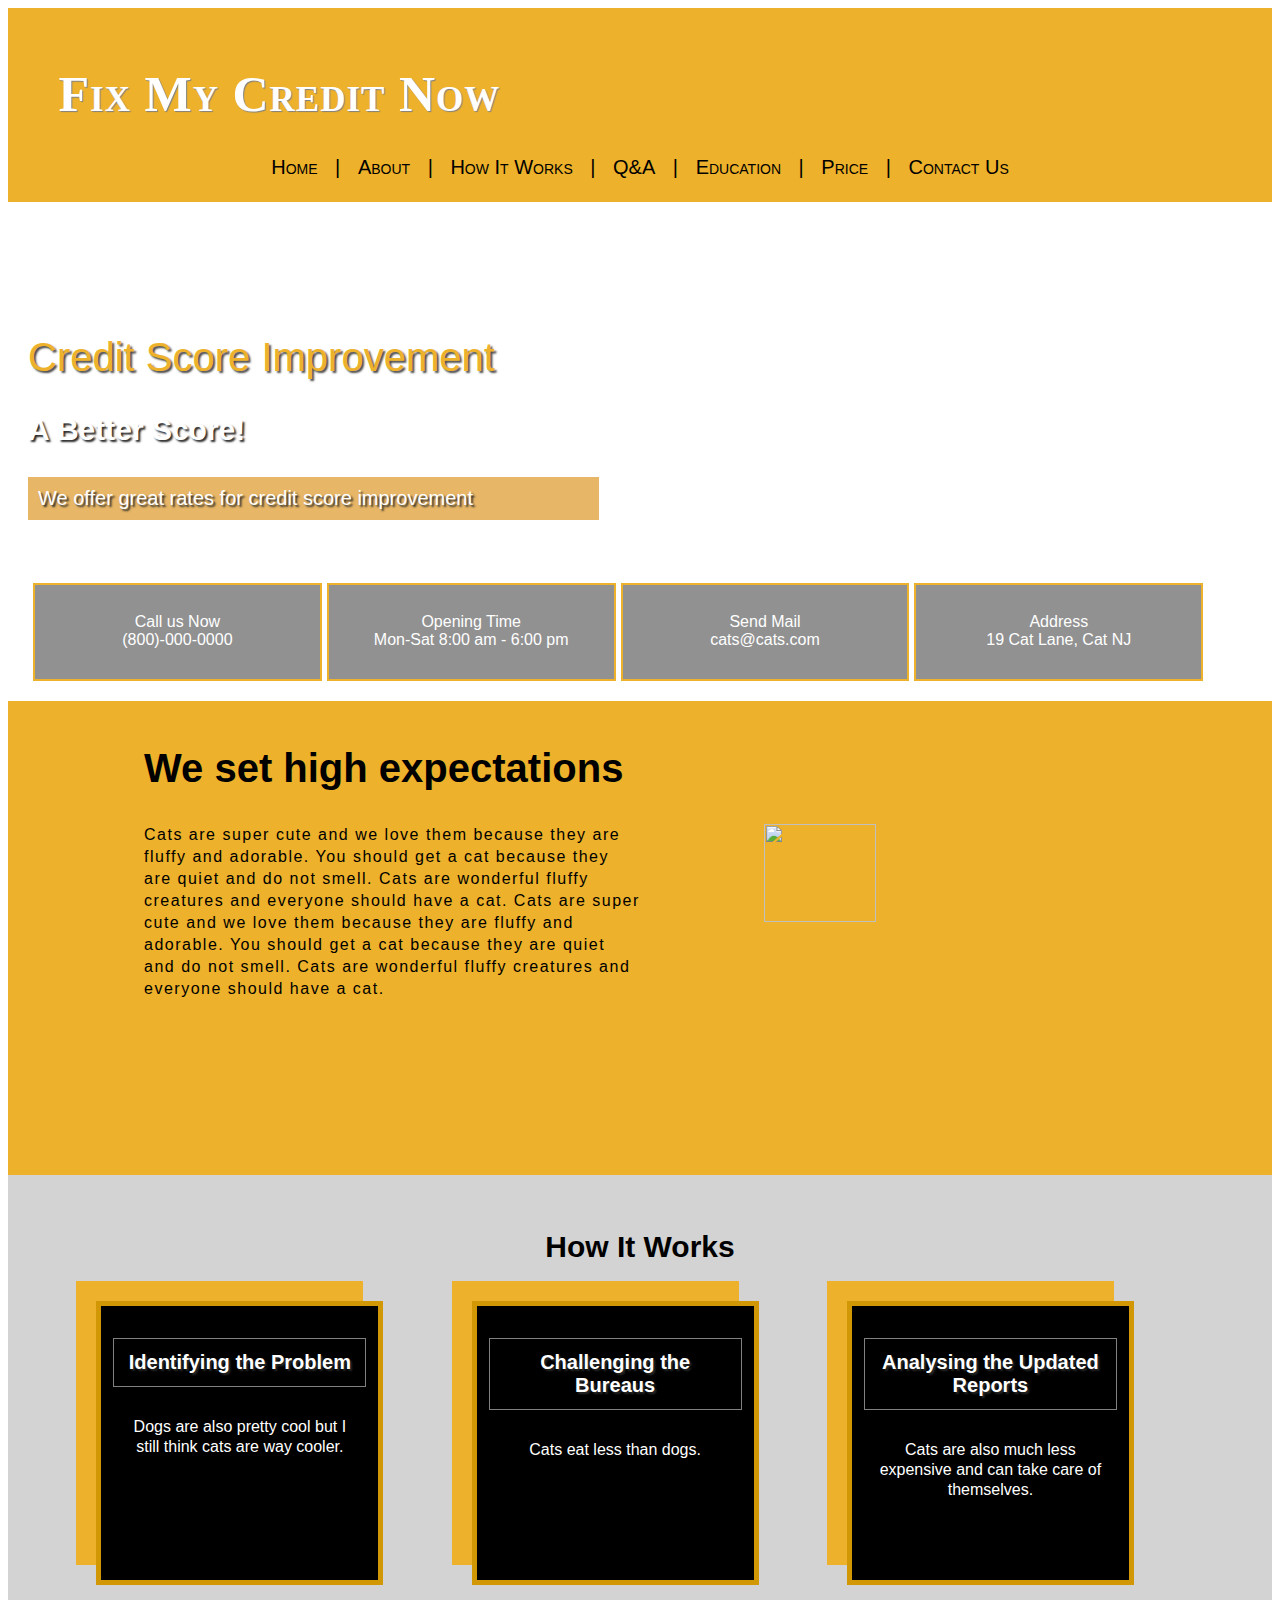
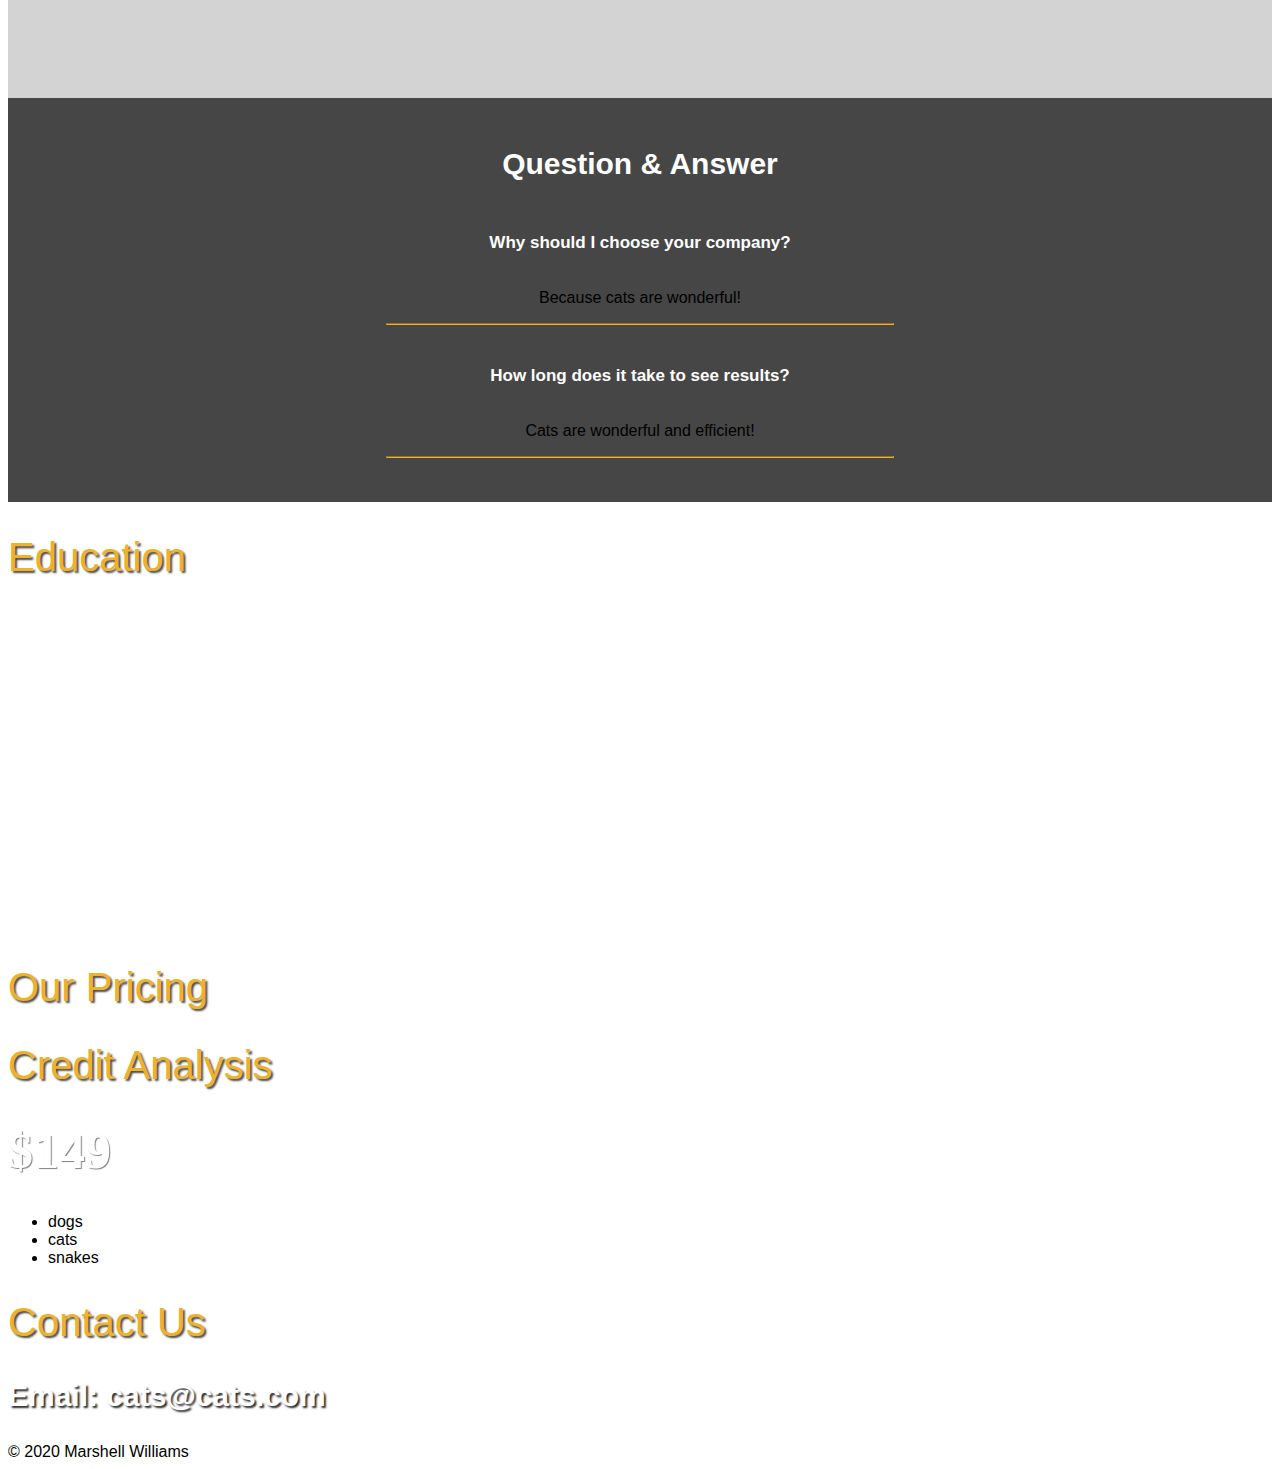
==== index.html @ 9af2f1ab "Create index.html" ====
<!DOCTYPE html>
<html>
    
    <head>
        <meta charset="utf-8">
        <title>Fix My Credit Now</title>
        <link rel="stylesheet" href="main.css">
    </head>
<body>
       <div id="head">
	<br><h1>Fix My Credit Now</h1>
        <a href="#Home">Home</a> | <a href="#About">About</a>  | <a href="#works">How It Works</a> | <a href="#QA">Q&A</a> | <a href="#education">Education</a> | <a href="#price">Price</a> | <a href="#contact">Contact Us</a> <br><br></div>
       <div id="container">
       <h2 id="Home">Credit Score Improvement</h2>
       <h3>A Better Score!</h3>
       <h4>We offer great rates for credit score improvement</h4><br><br>
       <div id="info">
       	<p>Call us Now<br>(800)-000-0000</p>
		   </div><div id="info"><p>Opening Time<br>Mon-Sat 8:00 am - 6:00 pm</p>
		   </div>
		 <div id="info">
       	<p>Send Mail<br>cats@cats.com</p>
		   </div>
      	 <div id="info">
       	<p>Address<br>19 Cat Lane, Cat NJ</p>
		   </div><br>
      

      </div>
       <div id="container2">
       <h2 id="About">We set high expectations</h2>
       <p>Cats are super cute and we love them because they are fluffy and adorable. You should get a cat because they are quiet and do not smell. Cats are wonderful fluffy creatures and everyone should have a cat. Cats are super cute and we love them because they are fluffy and adorable. You should get a cat because they are quiet and do not smell. Cats are wonderful fluffy creatures and everyone should have a cat.</p>
       <img src="cat.png" height="351" width="400"><br>
       </div>
       <div id="wrapper"><br>
       <h2 id="works">How It Works</h2>
       <div id="workss">
       	<h3>Identifying the Problem</h3>
       	<p>Dogs are also pretty cool but I still think cats are way cooler.</p>
       </div>
        <div id="workss">
       	<h3>Challenging the Bureaus</h3>
       	<p>Cats eat less than dogs.</p>
       </div>
        <div id="workss">
       	<h3>Analysing the Updated Reports</h3>
       	<p>Cats are also much less expensive and can take care of themselves.</p>
       </div><br>
       </div>
       <div id="qaa">
       <h2 id="QA">Question & Answer</h2>
       <h3>Why should I choose your company?</h3>
		   <p>Because cats are wonderful!</p><hr><br>
             <h3>How long does it take to see results?</h3>
		   <p>Cats are wonderful and efficient!</p><hr><br><br></div>
       <h2 id="education">Education</h2>
       <div id="videos"><iframe width="560" height="315" src="https://www.youtube.com/embed/rNSnfXl1ZjU" frameborder="0" allow="accelerometer; autoplay; encrypted-media; gyroscope; picture-in-picture" allowfullscreen></iframe></div>
       <h2 id="price">Our Pricing</h2>
	<div id="pricing"><h2>Credit Analysis</h2><h1>$149</h1><ul><li>dogs</li><li>cats</li><li>snakes</li></ul></div>
	<h2 id="contact">Contact Us</h2>
	<div id="contactus"><h3>Email: cats@cats.com</h3></div>
</body>
        <footer>© 2020 Marshell Williams</footer>
</html>
---- main.css ----
html {
	font-family:sans-serif;
	
}
h1{
	font-family:serif;
	color:white;
	font-size:50px;
	text-shadow:1px 1px 1px grey;
	letter-spacing:1px;
}
#head{
	text-align:center;
	font-variant: small-caps;
	font-family:sans-serif;
	color:black;
	font-size:20px;
	background-color:#edb12b;
}
#head h1{
	text-align:left;
	padding-left:4%;
}
a {
	text-decoration:none;
	color:black;
	padding:12px;
}
a:hover{
	text-decoration:underline;
}
#container{
	background-image:url(puppy.jpg);
	background-size:cover;
	padding:100px 20px;
}
h2{
	color:#edb12b;
	text-shadow:2px 2px 2px #4a4a4a;
	font-family:sans-serif;
	font-weight:400;
	font-size:40px;
}
h3{
	color:white;
	font-family:sans-serif;
	text-shadow:2px 2px 2px #2a2a2a;
	font-weight:bold;
	font-size:30px;
}
h4{
	color:white;
	text-shadow:2px 2px 2px #2a2a2a;
	background-color: rgba(215, 134, 0, 0.6);
	padding:10px;
	width:45%;
	font-weight:300;
	font-size:20px;
}
#info{
	background-color: rgba(71, 71, 71, 0.6);
	border: 2px solid #edb12b;
	color:white;
	padding:12px 20px;
	width:20%;
	text-align:center;
	float:left;
	transition:0.5s;
	height:70px;
	margin-left:5px;
}
#info:hover{
	background-color:#edb12b;
	transition:0.5s;
}
#container2 h2{
	color:black;
	text-shadow:none;
	padding-left:10%;
	font-weight:bold;
}
#container2 {
	background-color:#edb12b;
	padding:12px;
}
#container2 p {
	float:left;
	margin:auto;
	width:40%;
	padding-left:10%;
	line-height:22px;
	letter-spacing:1.5px;
}
#container2 img {
	overflow:none;
	width:30%;
	height:30%;
	padding-left:10%;
	padding-bottom:12px;
}
#workss{
	background-color:black;
	width:20%;
	border:5px solid #d19705;
	float:left;
	padding:12px;
	box-shadow:-20px -20px 0px #edb12b;
	height:250px;
	margin-left:7%;
	transition:0.5s;
}
#workss h3{
	font-size:20px;
	text-align:center;
	padding:12px;
	border:1px groove grey;
}
#workss p{
	color:white;
	text-align:center;
	padding:10px;
	line-height:20px;
}
#wrapper{
	background-color:lightgrey;
	padding-bottom:30%;
}
#works{
	text-align:center;
	color:black;
	text-shadow:none;
	font-weight:bold;
	padding:12px;
	font-size:30px;
}
#workss:hover{
	box-shadow:none;
	transition:0.5s;
}
#qaa{
	background-color:#464646;
	text-align:center;
	padding-top:12px;
}
#qaa h2{
	color:white;
	font-weight:bold;
	text-align:center;
	padding:12px;
	font-size:30px;
}
#qaa h3{
	font-size:17px;
	text-shadow:none;
	text-align:center;
	height:40px;
	padding-top:15px;
	margin:auto;
}
hr{
	width:40%;
	border-color:#edb12b;
}
#qaa h3:hover{
	background-color:#edb12b;
	width:500px;
	text-align:center;
	margin:auto;
	transition:0.5s;
}
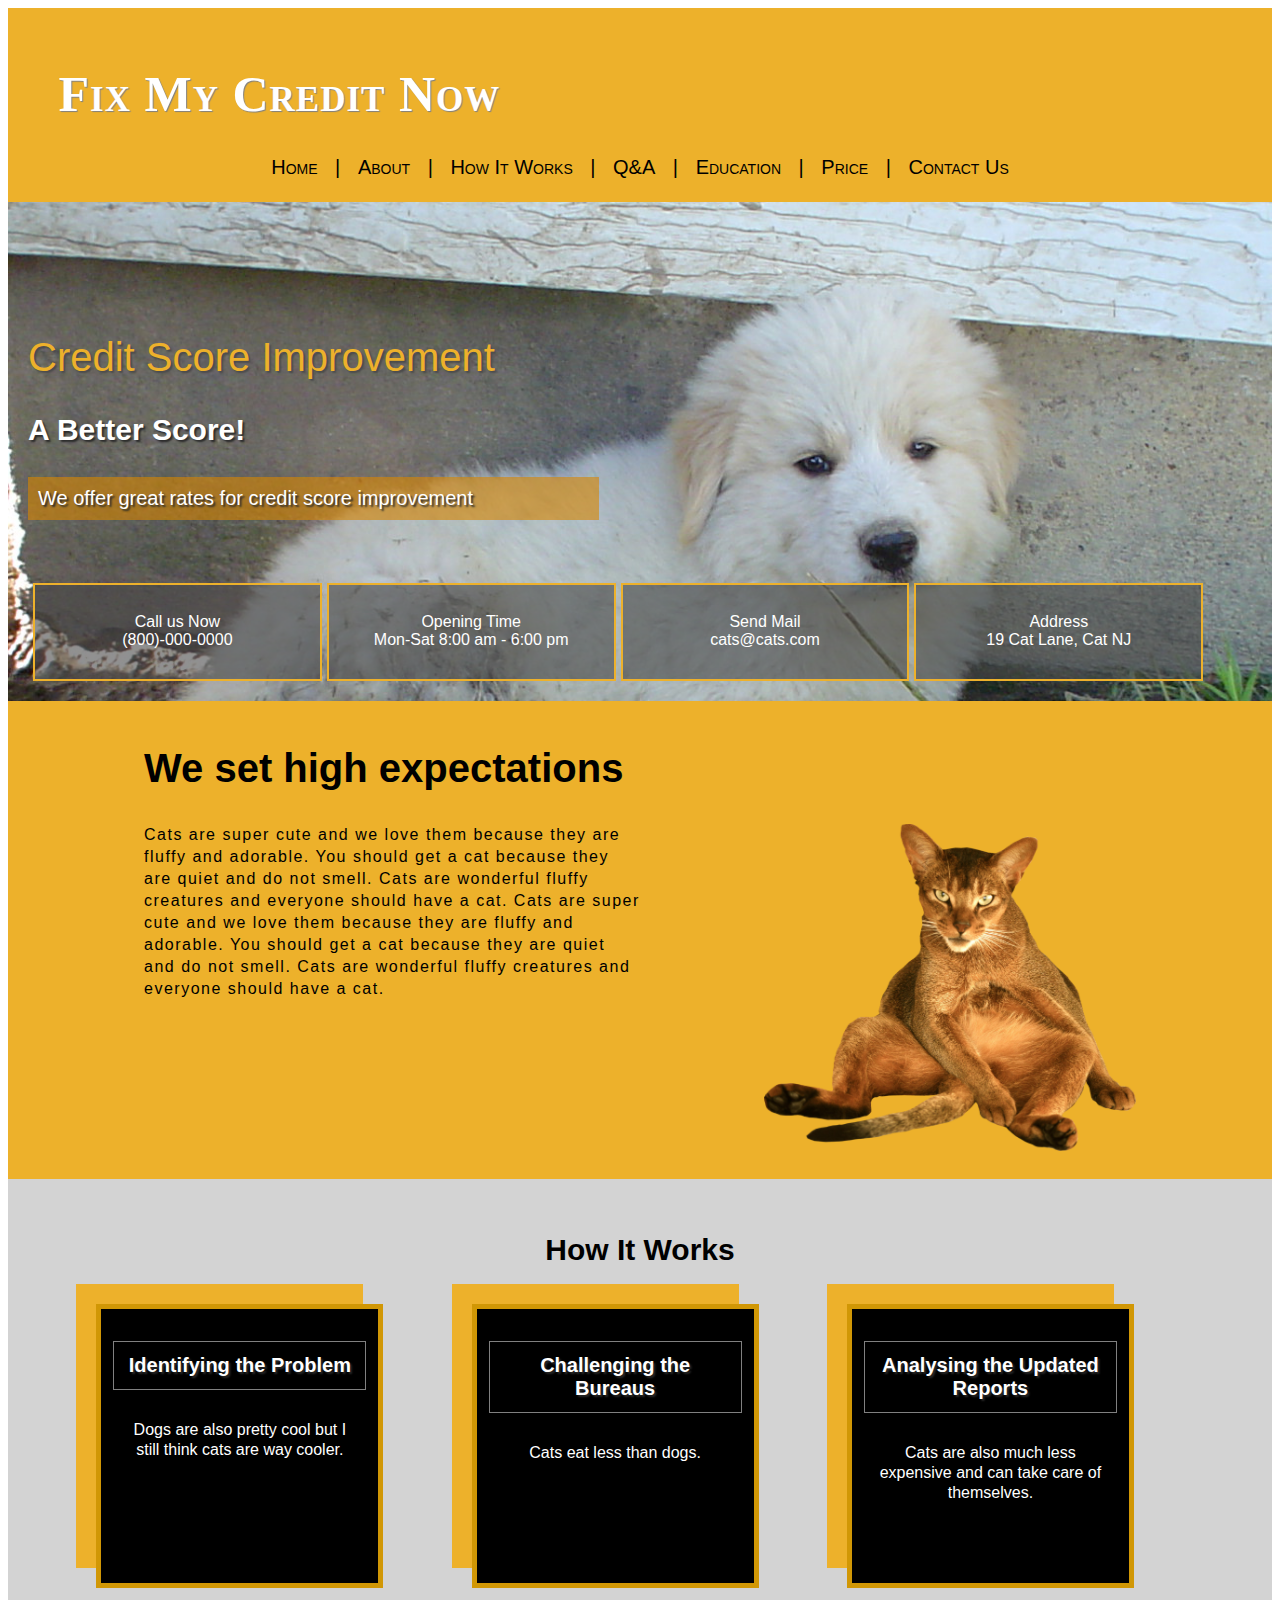
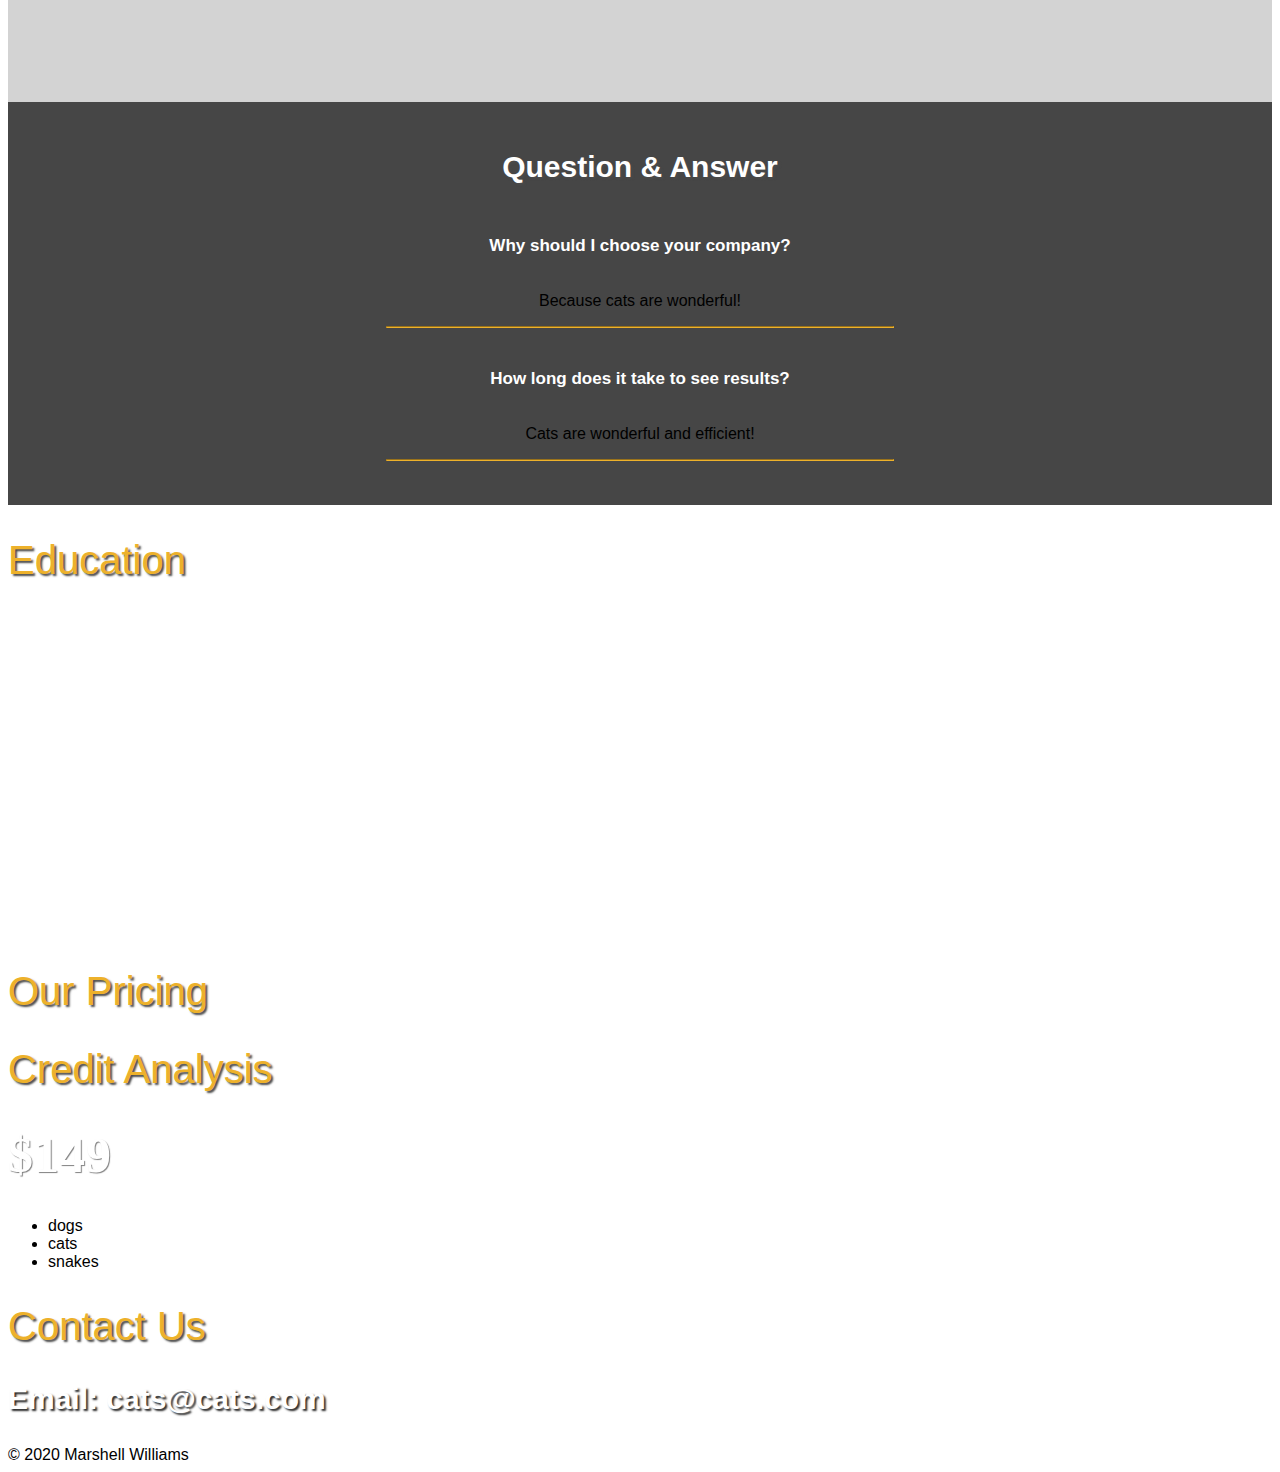
==== commit 308edb99: "Update index.html" ====
--- a/index.html
+++ b/index.html
@@ -30,7 +30,7 @@
        <div id="container2">
        <h2 id="About">We set high expectations</h2>
        <p>Cats are super cute and we love them because they are fluffy and adorable. You should get a cat because they are quiet and do not smell. Cats are wonderful fluffy creatures and everyone should have a cat. Cats are super cute and we love them because they are fluffy and adorable. You should get a cat because they are quiet and do not smell. Cats are wonderful fluffy creatures and everyone should have a cat.</p>
-       <img src="cat.png" height="351" width="400"><br>
+       <img src="images/cat.png" height="351" width="400"><br>
        </div>
        <div id="wrapper"><br>
        <h2 id="works">How It Works</h2>
--- a/main.css
+++ b/main.css
@@ -30,7 +30,7 @@
 	text-decoration:underline;
 }
 #container{
-	background-image:url(puppy.jpg);
+	background-image:url(images/puppy.jpg);
 	background-size:cover;
 	padding:100px 20px;
 }
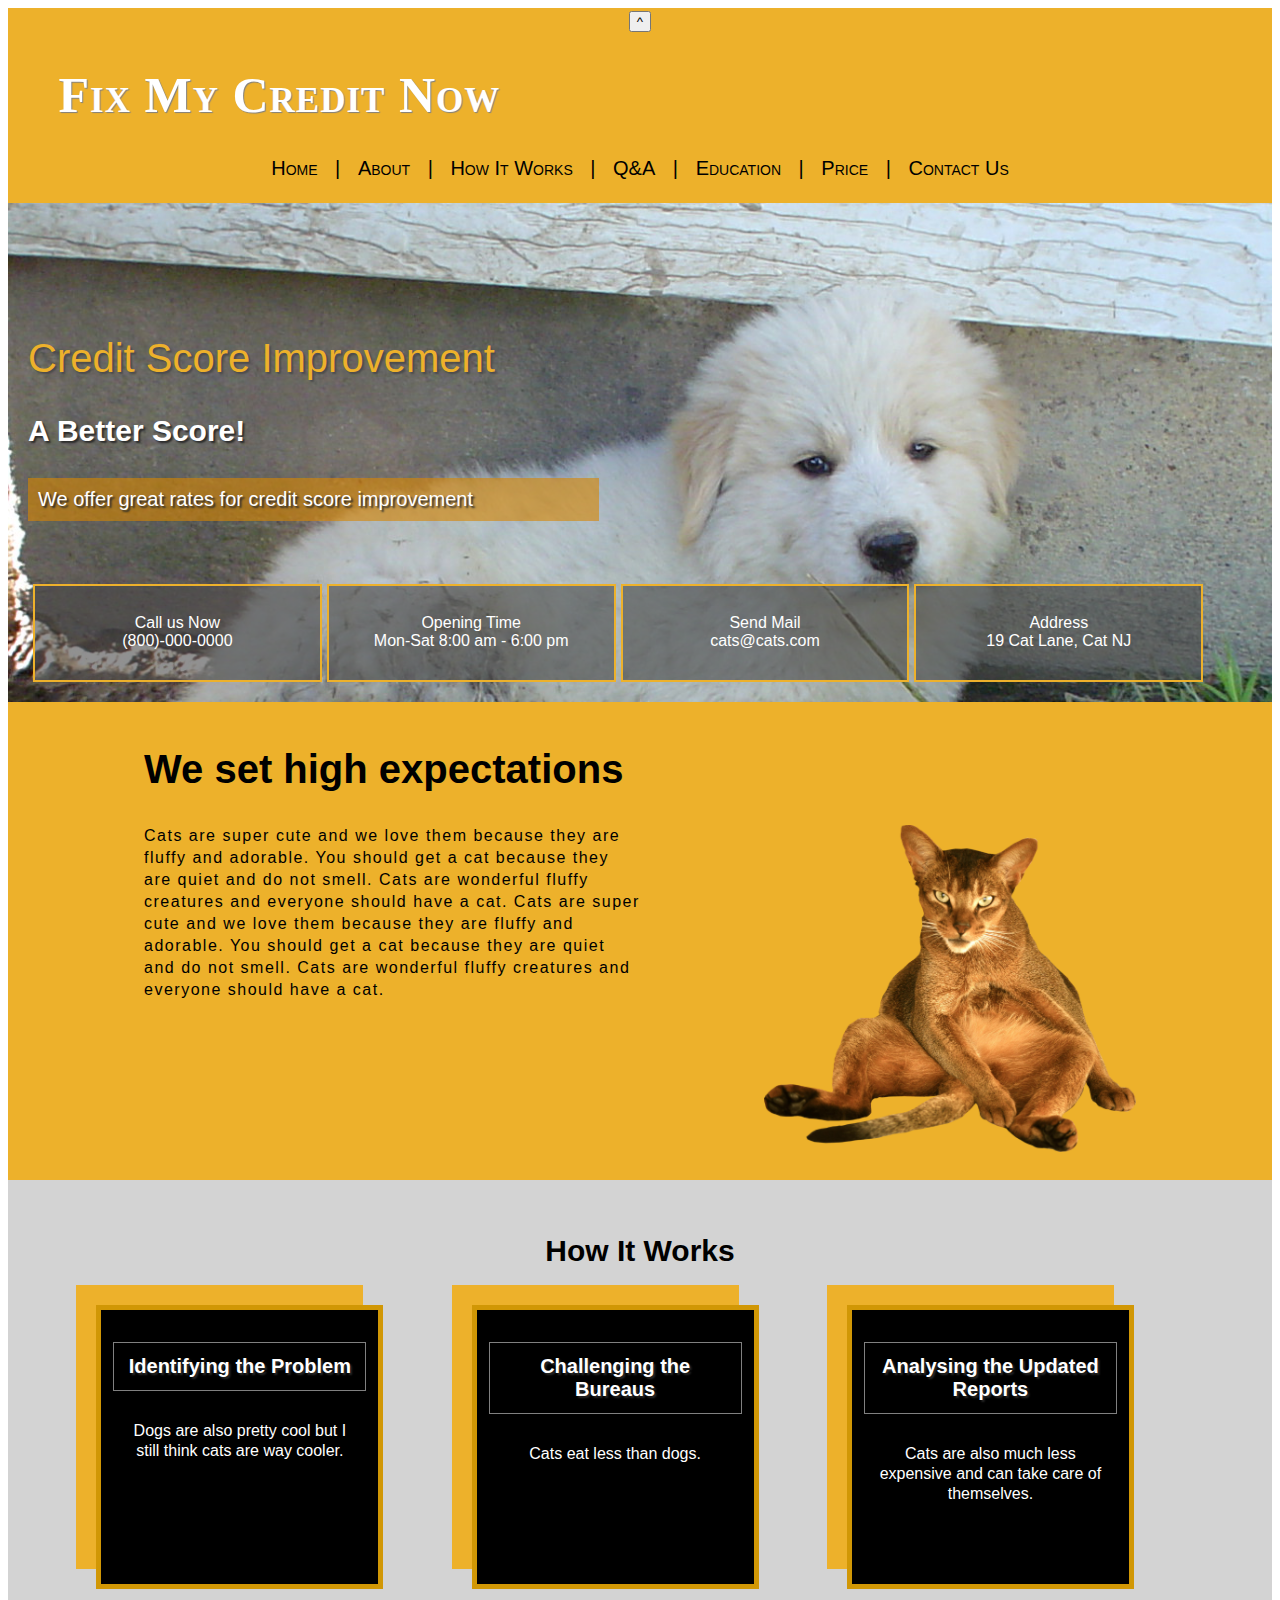
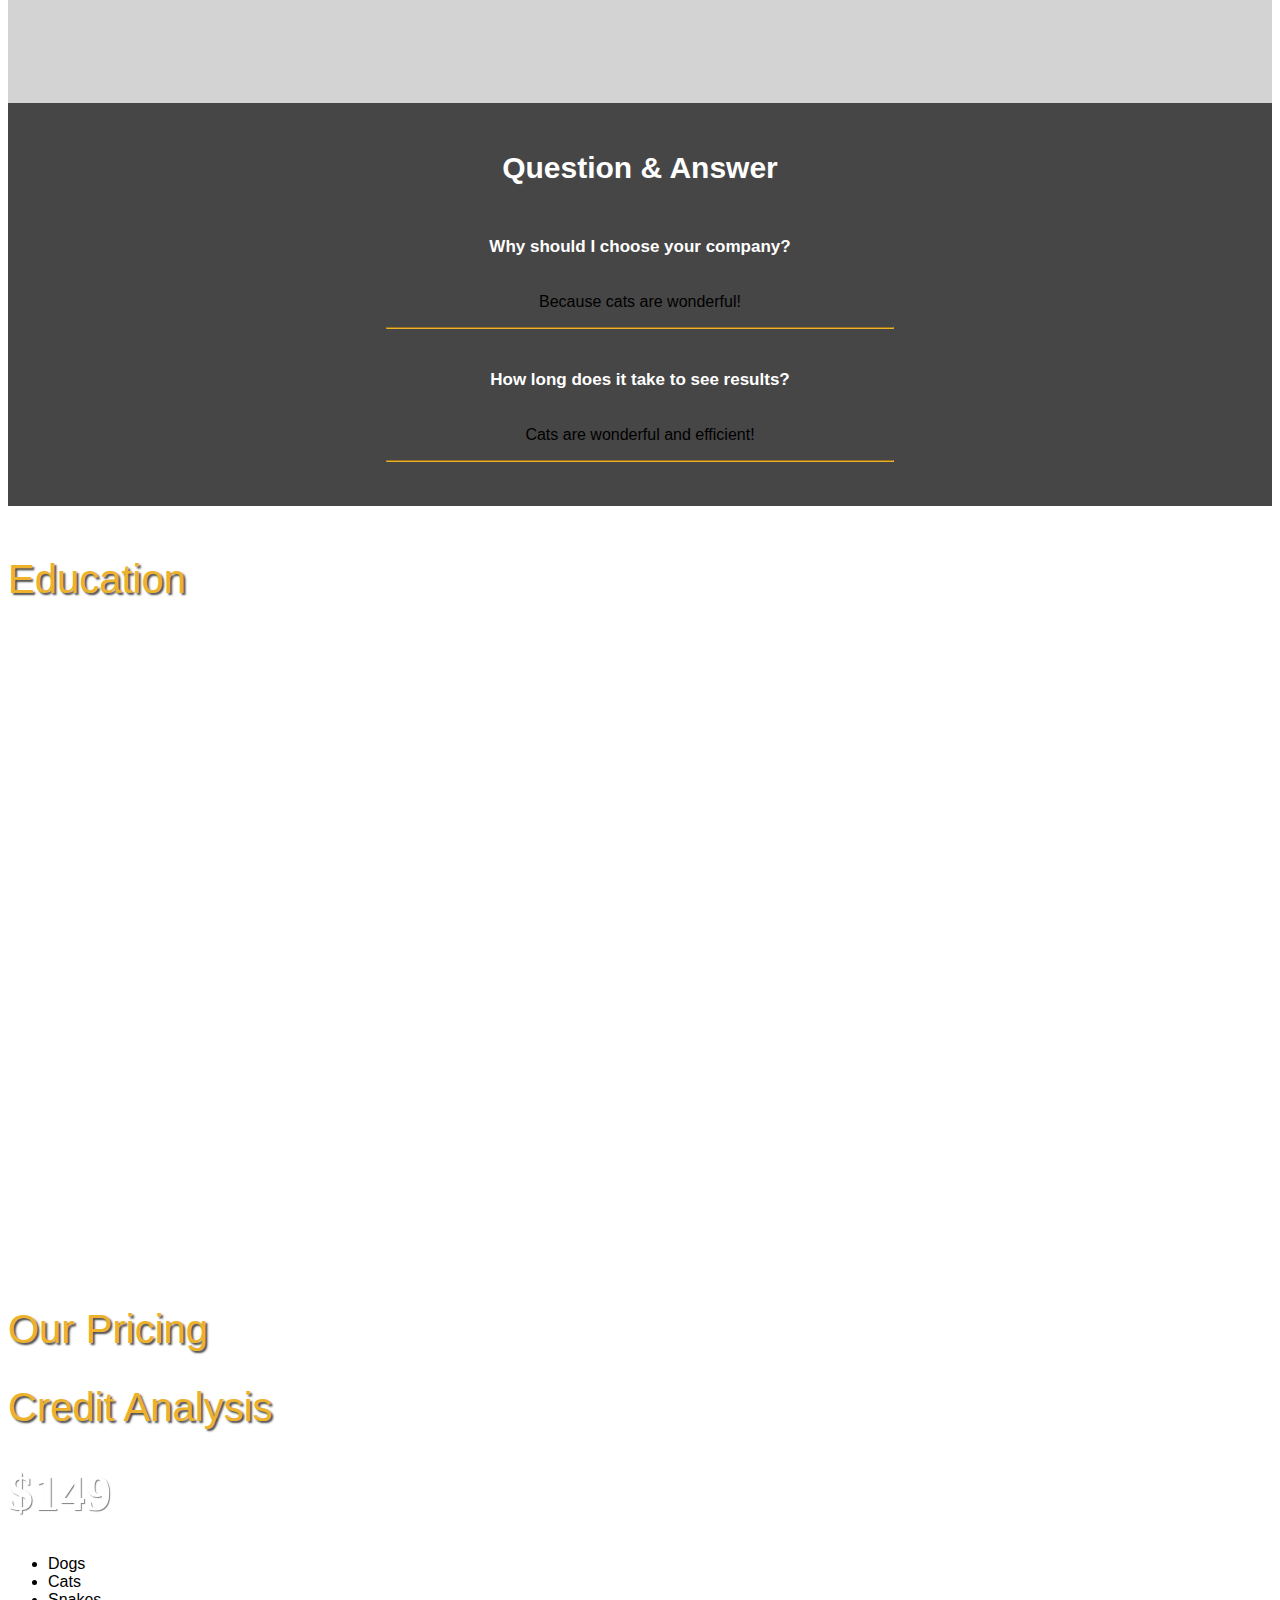
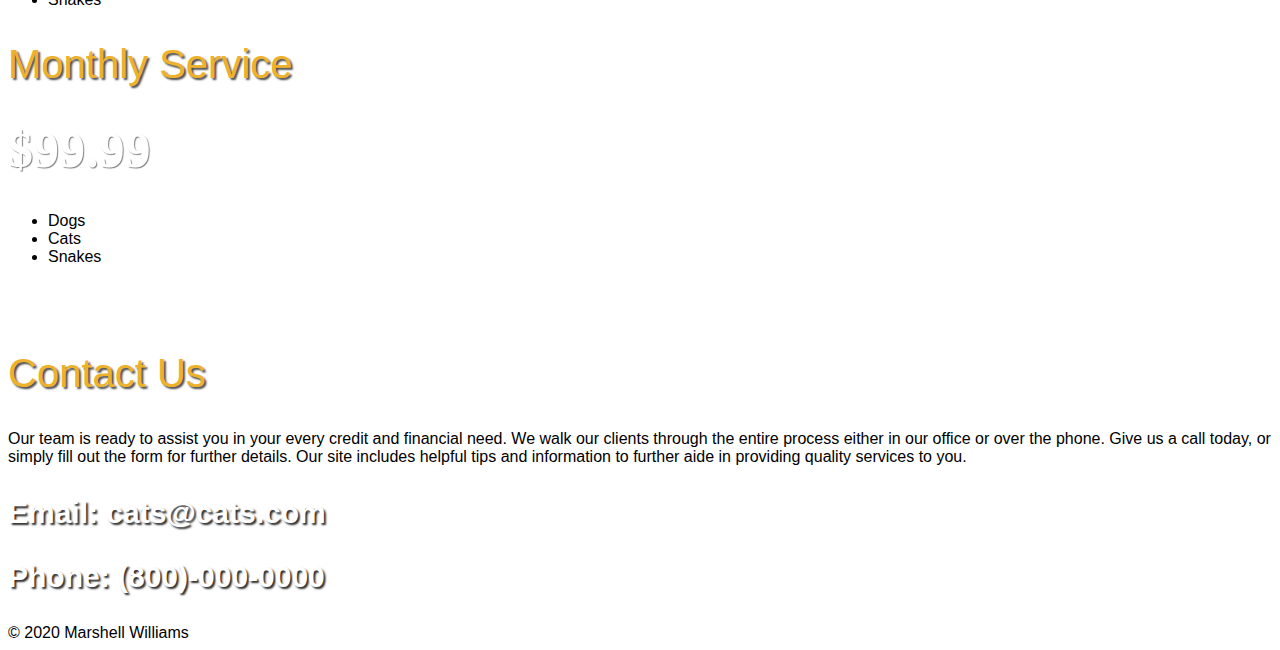
==== commit 1ed27a2c: "Update index.html" ====
--- a/index.html
+++ b/index.html
@@ -8,6 +8,7 @@
     </head>
 <body>
        <div id="head">
+       <button onclick="topFunction()" id="myBtn" title="Go to top">^</button>
 	<br><h1>Fix My Credit Now</h1>
         <a href="#Home">Home</a> | <a href="#About">About</a>  | <a href="#works">How It Works</a> | <a href="#QA">Q&A</a> | <a href="#education">Education</a> | <a href="#price">Price</a> | <a href="#contact">Contact Us</a> <br><br></div>
        <div id="container">
@@ -53,12 +54,41 @@
 		   <p>Because cats are wonderful!</p><hr><br>
              <h3>How long does it take to see results?</h3>
 		   <p>Cats are wonderful and efficient!</p><hr><br><br></div>
+      <div id="videos"><br>
        <h2 id="education">Education</h2>
-       <div id="videos"><iframe width="560" height="315" src="https://www.youtube.com/embed/rNSnfXl1ZjU" frameborder="0" allow="accelerometer; autoplay; encrypted-media; gyroscope; picture-in-picture" allowfullscreen></iframe></div>
+       <center><iframe width="560" height="315" src="https://www.youtube.com/embed/rNSnfXl1ZjU" frameborder="0" allow="accelerometer; autoplay; encrypted-media; gyroscope; picture-in-picture" allowfullscreen></iframe>
+              <iframe width="560" height="315" src="https://www.youtube.com/embed/rNSnfXl1ZjU" frameborder="0" allow="accelerometer; autoplay; encrypted-media; gyroscope; picture-in-picture" allowfullscreen></iframe>
+                     <iframe width="560" height="315" src="https://www.youtube.com/embed/rNSnfXl1ZjU" frameborder="0" allow="accelerometer; autoplay; encrypted-media; gyroscope; picture-in-picture" allowfullscreen></iframe></center></div>
+<div id="prices">
        <h2 id="price">Our Pricing</h2>
-	<div id="pricing"><h2>Credit Analysis</h2><h1>$149</h1><ul><li>dogs</li><li>cats</li><li>snakes</li></ul></div>
+	<div id="pricing"><h2>Credit Analysis</h2><h1>$149</h1><ul><li>Dogs</li><li>Cats</li><li>Snakes</li></ul></div>
+		<div id="pricing"><h2>Monthly Service</h2><h1>$99.99</h1><ul><li>Dogs</li><li>Cats</li><li>Snakes</li></ul></div><br></div>
+<div id="contactus"><br>
 	<h2 id="contact">Contact Us</h2>
-	<div id="contactus"><h3>Email: cats@cats.com</h3></div>
+	<p>Our team is ready to assist you in your every credit and financial need. We walk our clients through the entire process either in our office or over the phone. Give us a call today, or simply fill out the form for further details. Our site includes helpful tips and information to further aide in providing quality services to you.</p>
+	<h3>Email: cats@cats.com</h3>
+	<h3>Phone: (800)-000-0000</h3>
+	</div>
 </body>
+       <script>
+	mybutton = document.getElementById("myBtn");
+
+// When the user scrolls down 20px from the top of the document, show the button
+window.onscroll = function() {scrollFunction()};
+
+function scrollFunction() {
+  if (document.body.scrollTop > 20 || document.documentElement.scrollTop > 20) {
+    mybutton.style.display = "block";
+  } else {
+    mybutton.style.display = "none";
+  }
+}
+
+// When the user clicks on the button, scroll to the top of the document
+function topFunction() {
+  document.body.scrollTop = 0; // For Safari
+  document.documentElement.scrollTop = 0; // For Chrome, Firefox, IE and Opera
+}
+</script>
         <footer>© 2020 Marshell Williams</footer>
 </html>
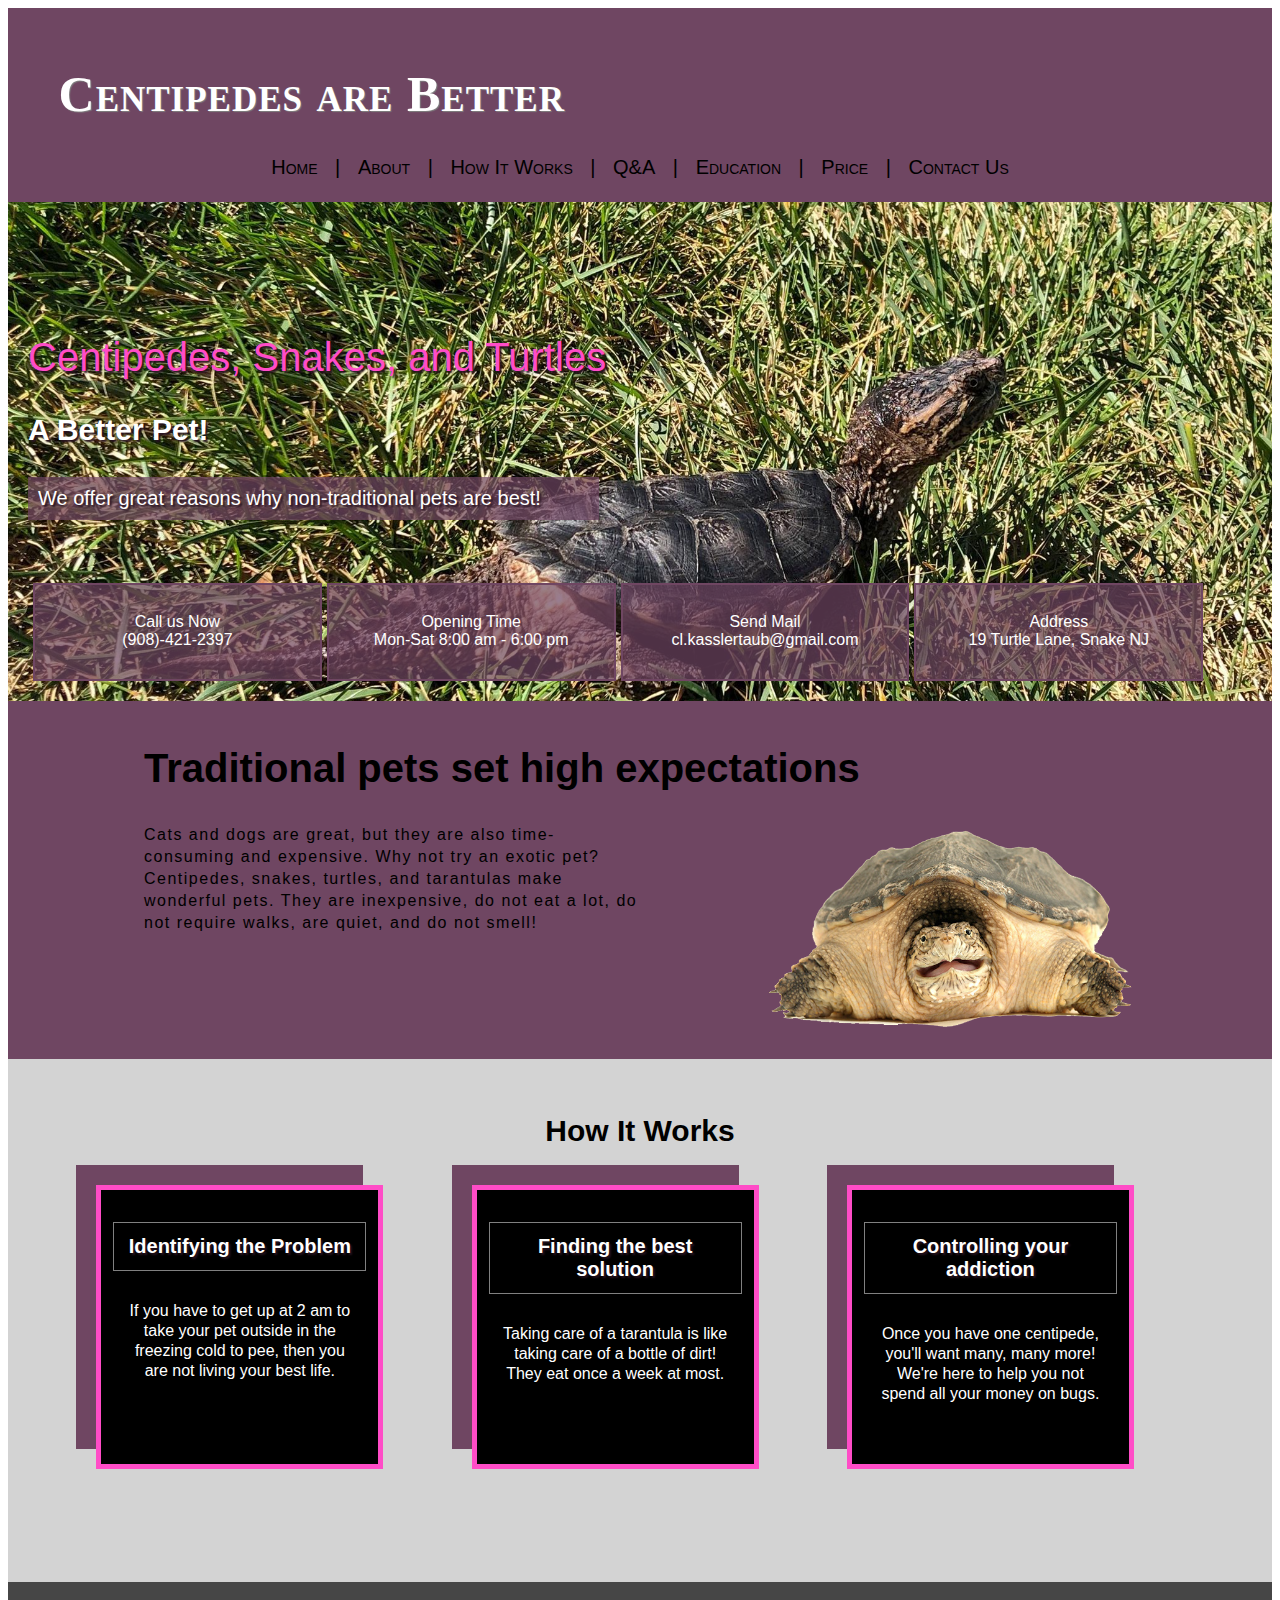
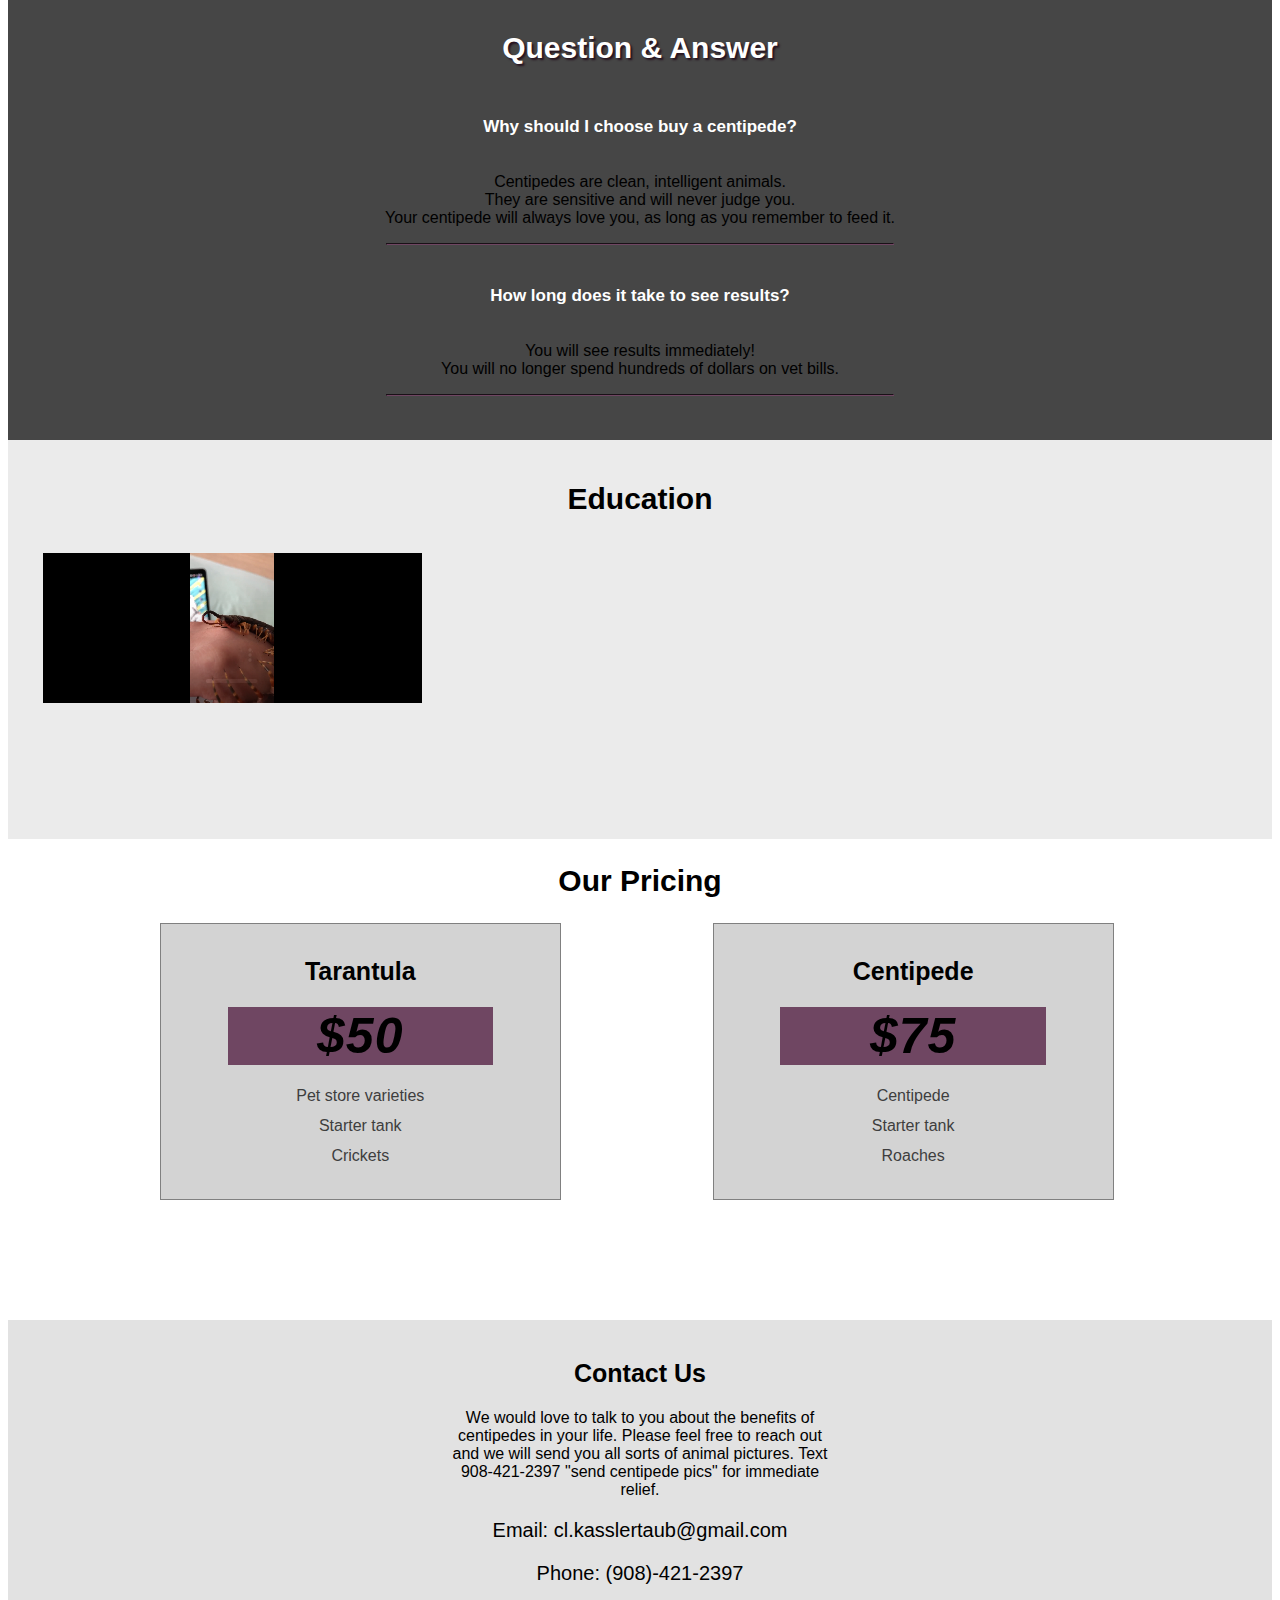
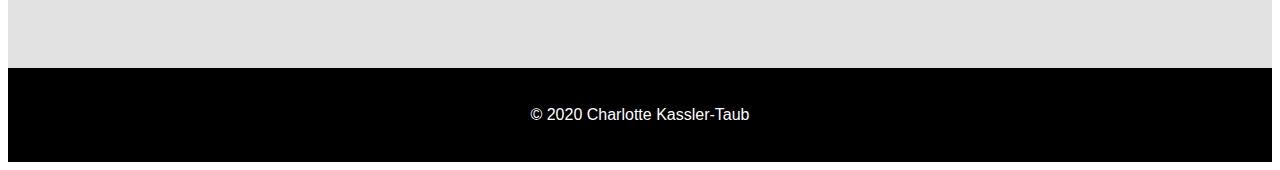
==== commit fa20615a: "Add files via upload" ====
--- a/index.html
+++ b/index.html
@@ -3,71 +3,70 @@
     
     <head>
         <meta charset="utf-8">
-        <title>Fix My Credit Now</title>
+        <title>Exotic Pets</title>
         <link rel="stylesheet" href="main.css">
     </head>
 <body>
        <div id="head">
        <button onclick="topFunction()" id="myBtn" title="Go to top">^</button>
-	<br><h1>Fix My Credit Now</h1>
+	<br><h1>Centipedes are Better</h1>
         <a href="#Home">Home</a> | <a href="#About">About</a>  | <a href="#works">How It Works</a> | <a href="#QA">Q&A</a> | <a href="#education">Education</a> | <a href="#price">Price</a> | <a href="#contact">Contact Us</a> <br><br></div>
        <div id="container">
-       <h2 id="Home">Credit Score Improvement</h2>
-       <h3>A Better Score!</h3>
-       <h4>We offer great rates for credit score improvement</h4><br><br>
+       <h2 id="Home">Centipedes, Snakes, and Turtles</h2>
+       <h3>A Better Pet!</h3>
+       <h4>We offer great reasons why non-traditional pets are best!</h4><br><br>
        <div id="info">
-       	<p>Call us Now<br>(800)-000-0000</p>
+       	<p>Call us Now<br>(908)-421-2397</p>
 		   </div><div id="info"><p>Opening Time<br>Mon-Sat 8:00 am - 6:00 pm</p>
 		   </div>
 		 <div id="info">
-       	<p>Send Mail<br>cats@cats.com</p>
+       	<p>Send Mail<br>cl.kasslertaub@gmail.com</p>
 		   </div>
       	 <div id="info">
-       	<p>Address<br>19 Cat Lane, Cat NJ</p>
+       	<p>Address<br>19 Turtle Lane, Snake NJ</p>
 		   </div><br>
       
 
       </div>
        <div id="container2">
-       <h2 id="About">We set high expectations</h2>
-       <p>Cats are super cute and we love them because they are fluffy and adorable. You should get a cat because they are quiet and do not smell. Cats are wonderful fluffy creatures and everyone should have a cat. Cats are super cute and we love them because they are fluffy and adorable. You should get a cat because they are quiet and do not smell. Cats are wonderful fluffy creatures and everyone should have a cat.</p>
-       <img src="images/cat.png" height="351" width="400"><br>
+       <h2 id="About">Traditional pets set high expectations</h2>
+       <p>Cats and dogs are great, but they are also time-consuming and expensive. Why not try an exotic pet? Centipedes, snakes, turtles, and tarantulas make wonderful pets. They are inexpensive, do not eat a lot, do not require walks, are quiet, and do not smell!</p>
+       <img src="images/turt.png" height="222" width="400"><br>
        </div>
        <div id="wrapper"><br>
        <h2 id="works">How It Works</h2>
        <div id="workss">
        	<h3>Identifying the Problem</h3>
-       	<p>Dogs are also pretty cool but I still think cats are way cooler.</p>
+       	<p>If you have to get up at 2 am to take your pet outside in the freezing cold to pee, then you are not living your best life.</p>
        </div>
         <div id="workss">
-       	<h3>Challenging the Bureaus</h3>
-       	<p>Cats eat less than dogs.</p>
+       	<h3>Finding the best solution</h3>
+       	<p>Taking care of a tarantula is like taking care of a bottle of dirt! They eat once a week at most.</p>
        </div>
         <div id="workss">
-       	<h3>Analysing the Updated Reports</h3>
-       	<p>Cats are also much less expensive and can take care of themselves.</p>
+       	<h3>Controlling your addiction</h3>
+       	<p>Once you have one centipede, you'll want many, many more! We're here to help you not spend all your money on bugs.</p>
        </div><br>
        </div>
        <div id="qaa">
        <h2 id="QA">Question & Answer</h2>
-       <h3>Why should I choose your company?</h3>
-		   <p>Because cats are wonderful!</p><hr><br>
+       <h3>Why should I choose buy a centipede?</h3>
+		   <p>Centipedes are clean, intelligent animals. <br>They are sensitive and will never judge you.<br> Your centipede will always love you, as long as you remember to feed it.</p><hr><br>
              <h3>How long does it take to see results?</h3>
-		   <p>Cats are wonderful and efficient!</p><hr><br><br></div>
+		   <p>You will see results immediately! <br>You will no longer spend hundreds of dollars on vet bills.</p><hr><br><br></div>
       <div id="videos"><br>
        <h2 id="education">Education</h2>
-       <center><iframe width="560" height="315" src="https://www.youtube.com/embed/rNSnfXl1ZjU" frameborder="0" allow="accelerometer; autoplay; encrypted-media; gyroscope; picture-in-picture" allowfullscreen></iframe>
-              <iframe width="560" height="315" src="https://www.youtube.com/embed/rNSnfXl1ZjU" frameborder="0" allow="accelerometer; autoplay; encrypted-media; gyroscope; picture-in-picture" allowfullscreen></iframe>
-                     <iframe width="560" height="315" src="https://www.youtube.com/embed/rNSnfXl1ZjU" frameborder="0" allow="accelerometer; autoplay; encrypted-media; gyroscope; picture-in-picture" allowfullscreen></iframe></center></div>
+       <center><iframe width="560" height="315" src="images/cleaning.mp4" frameborder="0" allow="accelerometer; autoplay; encrypted-media; gyroscope; picture-in-picture" allowfullscreen></iframe>
+<iframe width="560" height="315" src="https://www.youtube.com/embed/BRrWiW1o19E" frameborder="0" allow="accelerometer; autoplay; encrypted-media; gyroscope; picture-in-picture" allowfullscreen></iframe>                   <iframe width="560" height="315" src="https://www.youtube.com/embed/rImhzYJPXe4" frameborder="0" allow="accelerometer; autoplay; encrypted-media; gyroscope; picture-in-picture" allowfullscreen></iframe></center></div>
 <div id="prices">
        <h2 id="price">Our Pricing</h2>
-	<div id="pricing"><h2>Credit Analysis</h2><h1>$149</h1><ul><li>Dogs</li><li>Cats</li><li>Snakes</li></ul></div>
-		<div id="pricing"><h2>Monthly Service</h2><h1>$99.99</h1><ul><li>Dogs</li><li>Cats</li><li>Snakes</li></ul></div><br></div>
+	<div id="pricing"><h2>Tarantula</h2><h1>$50</h1><ul><li>Pet store varieties</li><li>Starter tank</li><li>Crickets</li></ul></div>
+		<div id="pricing"><h2>Centipede</h2><h1>$75</h1><ul><li>Centipede</li><li>Starter tank</li><li>Roaches</li></ul></div><br></div>
 <div id="contactus"><br>
 	<h2 id="contact">Contact Us</h2>
-	<p>Our team is ready to assist you in your every credit and financial need. We walk our clients through the entire process either in our office or over the phone. Give us a call today, or simply fill out the form for further details. Our site includes helpful tips and information to further aide in providing quality services to you.</p>
-	<h3>Email: cats@cats.com</h3>
-	<h3>Phone: (800)-000-0000</h3>
+	<p>We would love to talk to you about the benefits of centipedes in your life. Please feel free to reach out and we will send you all sorts of animal pictures. Text 908-421-2397 "send centipede pics" for immediate relief.</p>
+	<h3>Email: cl.kasslertaub@gmail.com</h3>
+	<h3>Phone: (908)-421-2397</h3>
 	</div>
 </body>
        <script>
@@ -90,5 +89,5 @@
   document.documentElement.scrollTop = 0; // For Chrome, Firefox, IE and Opera
 }
 </script>
-        <footer>© 2020 Marshell Williams</footer>
-</html>
+        <footer>© 2020 Charlotte Kassler-Taub</footer>
+</html>--- a/main.css
+++ b/main.css
@@ -15,7 +15,7 @@
 	font-family:sans-serif;
 	color:black;
 	font-size:20px;
-	background-color:#edb12b;
+	background-color:#6f4662;
 }
 #head h1{
 	text-align:left;
@@ -29,14 +29,15 @@
 a:hover{
 	text-decoration:underline;
 }
+
 #container{
-	background-image:url(images/puppy.jpg);
+	background-image:url(images/hann.jpg);
 	background-size:cover;
 	padding:100px 20px;
 }
 h2{
-	color:#edb12b;
-	text-shadow:2px 2px 2px #4a4a4a;
+	color:#ff4cc7;
+	text-shadow:2px 2px 2px #26121f;
 	font-family:sans-serif;
 	font-weight:400;
 	font-size:40px;
@@ -44,22 +45,22 @@
 h3{
 	color:white;
 	font-family:sans-serif;
-	text-shadow:2px 2px 2px #2a2a2a;
+	text-shadow:2px 2px 2px #26121f;
 	font-weight:bold;
 	font-size:30px;
 }
 h4{
 	color:white;
-	text-shadow:2px 2px 2px #2a2a2a;
-	background-color: rgba(215, 134, 0, 0.6);
+	text-shadow:2px 2px 2px #26121f;
+	background-color: rgba(111, 70, 98, 0.7);
 	padding:10px;
 	width:45%;
 	font-weight:300;
 	font-size:20px;
 }
 #info{
-	background-color: rgba(71, 71, 71, 0.6);
-	border: 2px solid #edb12b;
+	background-color: rgba(111, 70, 98, 0.7);
+	border: 2px solid #6f4662;
 	color:white;
 	padding:12px 20px;
 	width:20%;
@@ -70,7 +71,7 @@
 	margin-left:5px;
 }
 #info:hover{
-	background-color:#edb12b;
+	background-color:#6f4662;
 	transition:0.5s;
 }
 #container2 h2{
@@ -80,7 +81,7 @@
 	font-weight:bold;
 }
 #container2 {
-	background-color:#edb12b;
+	background-color:#6f4662;
 	padding:12px;
 }
 #container2 p {
@@ -101,10 +102,10 @@
 #workss{
 	background-color:black;
 	width:20%;
-	border:5px solid #d19705;
-	float:left;
-	padding:12px;
-	box-shadow:-20px -20px 0px #edb12b;
+	border:5px solid #ff4cc7;
+	float:left;
+	padding:12px;
+	box-shadow:-20px -20px 0px #6f4662;
 	height:250px;
 	margin-left:7%;
 	transition:0.5s;
@@ -159,12 +160,120 @@
 }
 hr{
 	width:40%;
-	border-color:#edb12b;
+	border-color:#6f4662;
 }
 #qaa h3:hover{
-	background-color:#edb12b;
+	background-color:#6f4662;
 	width:500px;
 	text-align:center;
 	margin:auto;
 	transition:0.5s;
 }
+#videos h2{
+	color:black;
+	text-shadow:none;
+	font-weight:bold;
+	font-size:30px;
+	text-align:center;	
+}
+iframe {
+	width:30%;
+	height:30%;
+	padding:12px;
+}
+#videos{
+	background-color:#ebebeb;
+	padding-bottom:120px;
+}
+#pricing{
+	background-color:lightgrey;
+	width:30%;
+	text-align:center;
+	padding:12px 10px;
+	border:1px solid grey;
+	float:left;
+	margin-left:12%;
+}
+#pricing h1{
+	background-color:#6f4662;
+	max-width:70%;
+	margin:auto;
+	color:black;
+	font-style:italic;
+	font-family:sans-serif;
+	text-shadow:none;
+}
+ul{
+	list-style-type:none;
+}
+li {
+	color:#3e3e3e;
+	line-height:30px;
+	text-align:center;
+	margin-left:-40px;
+}
+#prices h2 {
+	color:black;
+	text-align:center;
+	text-shadow:none;
+	font-size:30px;
+	font-weight:bold;
+}
+#pricing h2{
+	font-size:25px;
+}
+#prices{
+	padding-bottom:30%;
+}
+#contactus{
+	background-color:#e2e2e2;
+	padding-bottom:5%;
+}
+#contactus h2{
+	color:black;
+	font-size:25px;
+	font-weight:bold;
+	text-shadow:none;
+	text-align:center;
+}
+#contactus h3{
+	color:black;
+	font-size:20px;
+	font-weight:normal;
+	text-shadow:none;
+	text-align:center;
+}
+#contactus p{
+	width:30%;
+	text-align:center;
+	margin:auto;
+}
+footer{
+	background-color:black;
+	padding:3%;
+	text-align:center;
+	color:white;
+}
+#myBtn {
+  display: none; /* Hidden by default */
+  position: fixed; /* Fixed/sticky position */
+  bottom: 20px; /* Place the button at the bottom of the page */
+  right: 30px; /* Place the button 30px from the right */
+  z-index: 99; /* Make sure it does not overlap */
+  border: 3px solid #ff4cc7; /* Remove borders */
+  outline: none; /* Remove outline */
+  background-color: transparent;
+  color: #6f4662; /* Text color */
+	font-weight:bold;
+  cursor: pointer; /* Add a mouse pointer on hover */
+  padding: 12px 15px; /* Some padding */
+  font-size: 18px; /* Increase font size */
+	transition:0.5s;
+}
+
+#myBtn:hover {
+  background-color: #6f4662; 
+	border-color:#6f4662;
+	color:black;
+	transition:0.5s;
+}
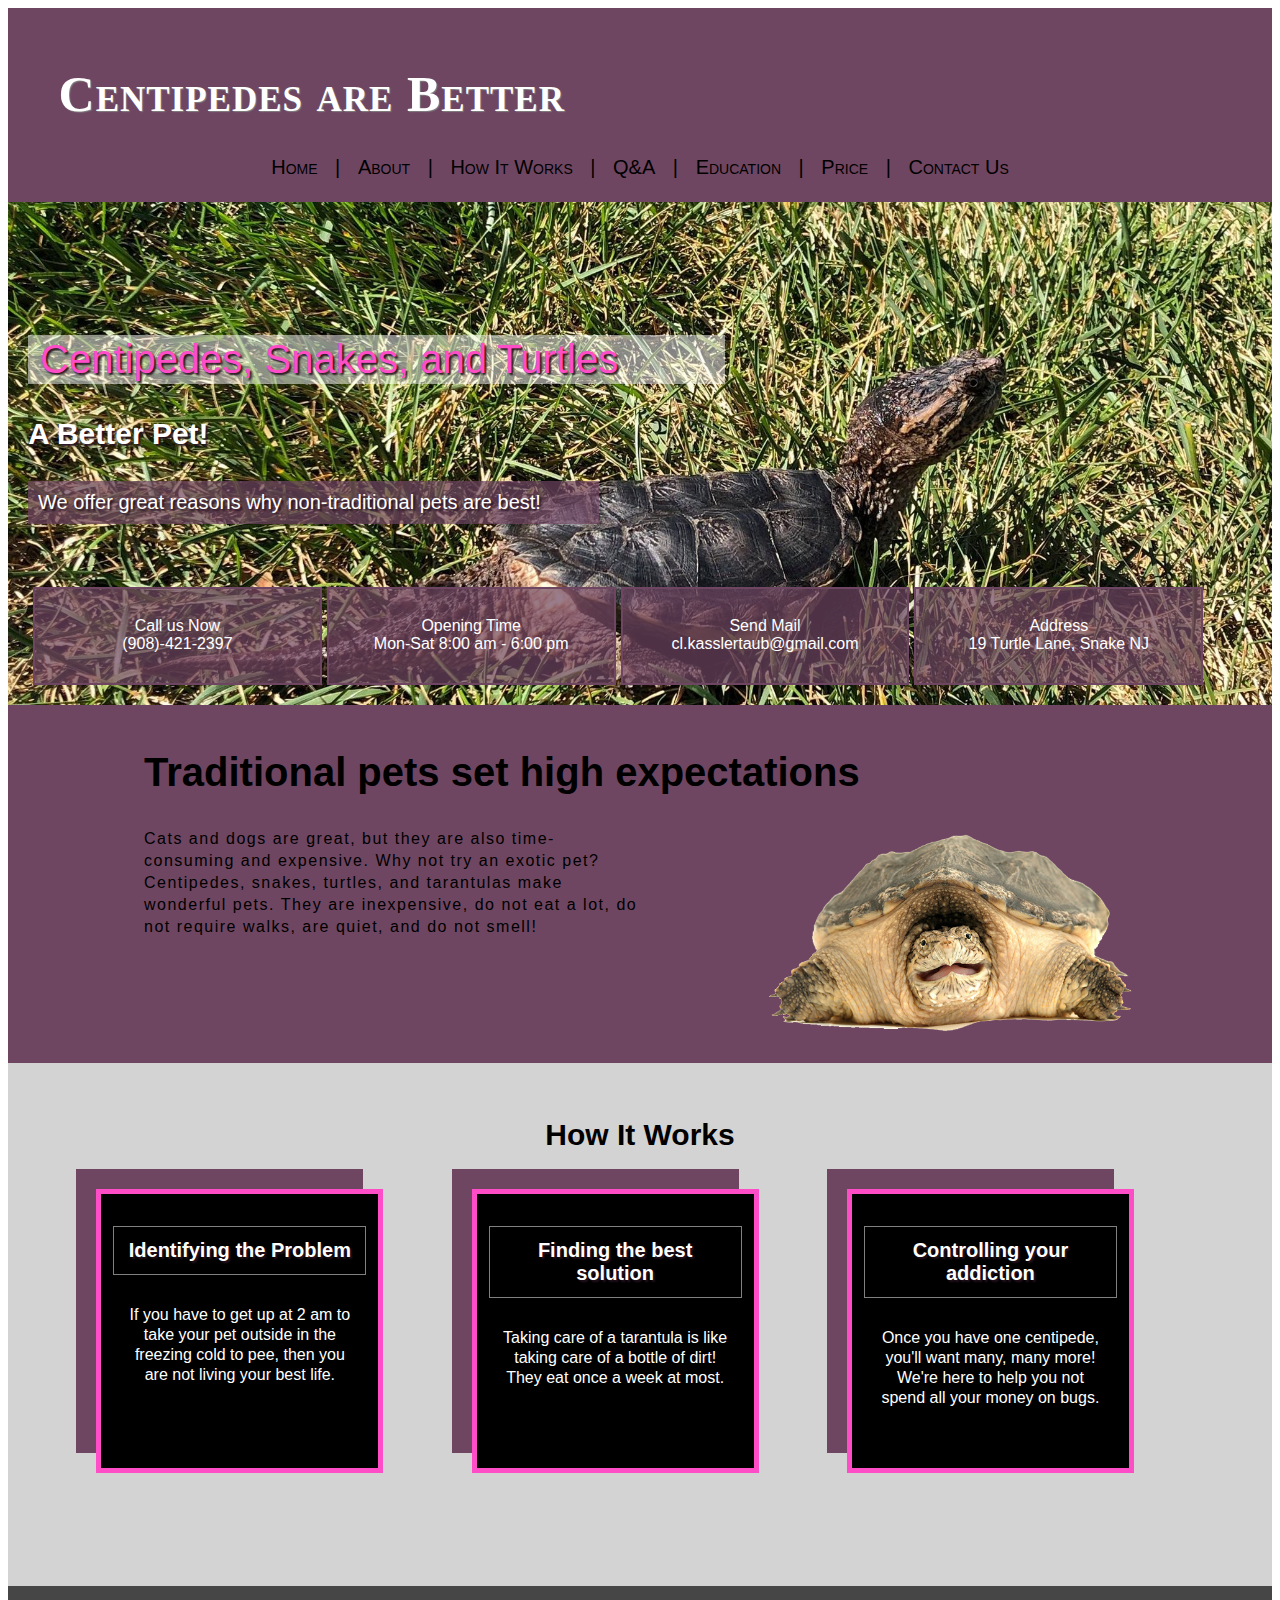
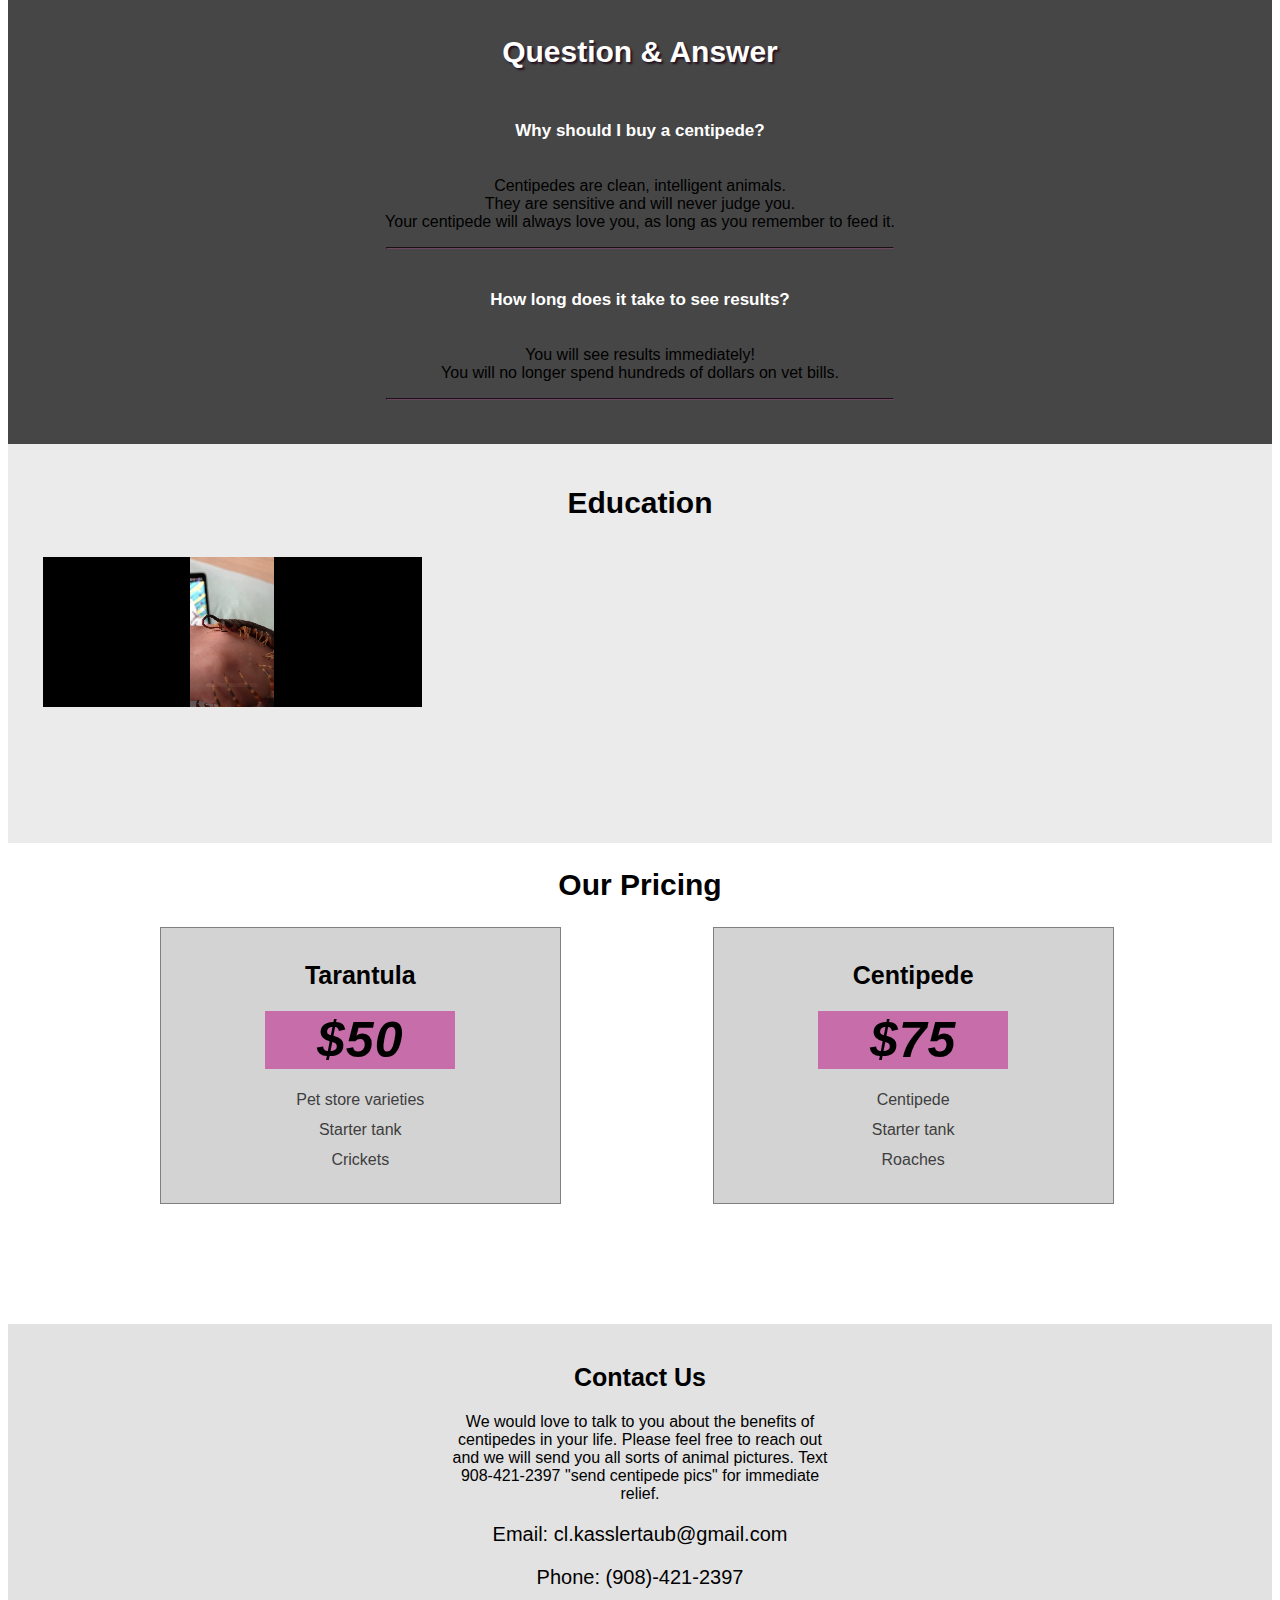
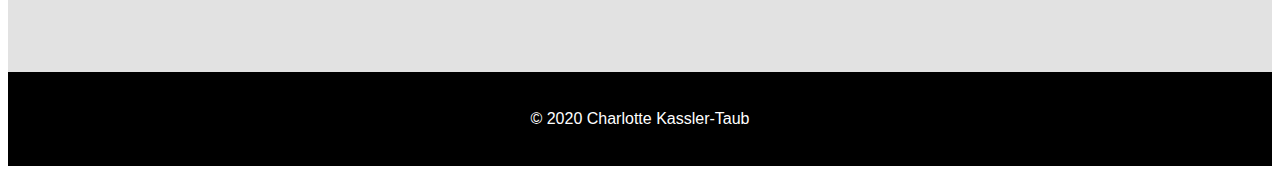
==== commit 68d6f14d: "Fix typo" ====
--- a/index.html
+++ b/index.html
@@ -50,7 +50,7 @@
        </div>
        <div id="qaa">
        <h2 id="QA">Question & Answer</h2>
-       <h3>Why should I choose buy a centipede?</h3>
+       <h3>Why should I buy a centipede?</h3>
 		   <p>Centipedes are clean, intelligent animals. <br>They are sensitive and will never judge you.<br> Your centipede will always love you, as long as you remember to feed it.</p><hr><br>
              <h3>How long does it take to see results?</h3>
 		   <p>You will see results immediately! <br>You will no longer spend hundreds of dollars on vet bills.</p><hr><br><br></div>
@@ -90,4 +90,4 @@
 }
 </script>
         <footer>© 2020 Charlotte Kassler-Taub</footer>
-</html>+</html>
--- a/main.css
+++ b/main.css
@@ -35,6 +35,11 @@
 	background-size:cover;
 	padding:100px 20px;
 }
+#container h2{
+	background-color:rgba(255, 255, 255, 0.5);
+	width:55%;
+	padding:2px 12px;
+}
 h2{
 	color:#ff4cc7;
 	text-shadow:2px 2px 2px #26121f;
@@ -195,8 +200,8 @@
 	margin-left:12%;
 }
 #pricing h1{
-	background-color:#6f4662;
-	max-width:70%;
+	background-color:#c66daa;
+	max-width:50%;
 	margin:auto;
 	color:black;
 	font-style:italic;
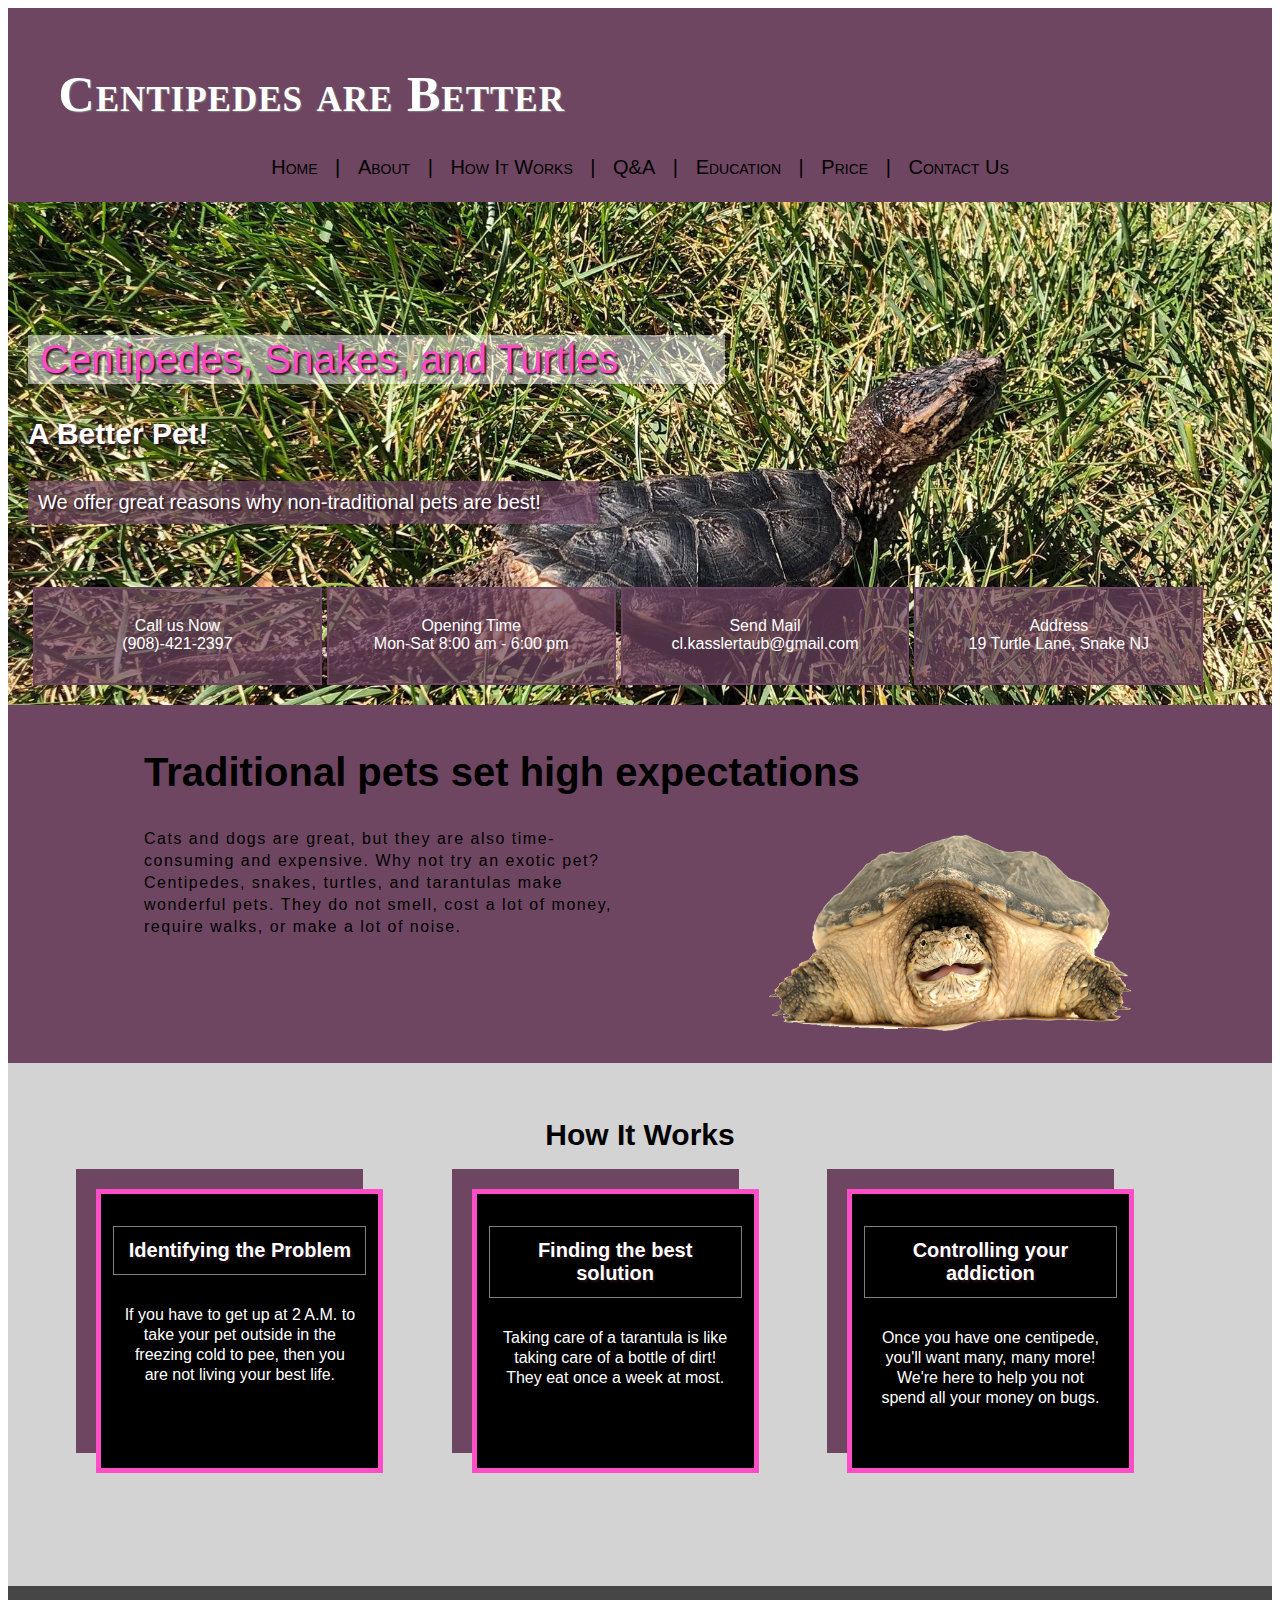
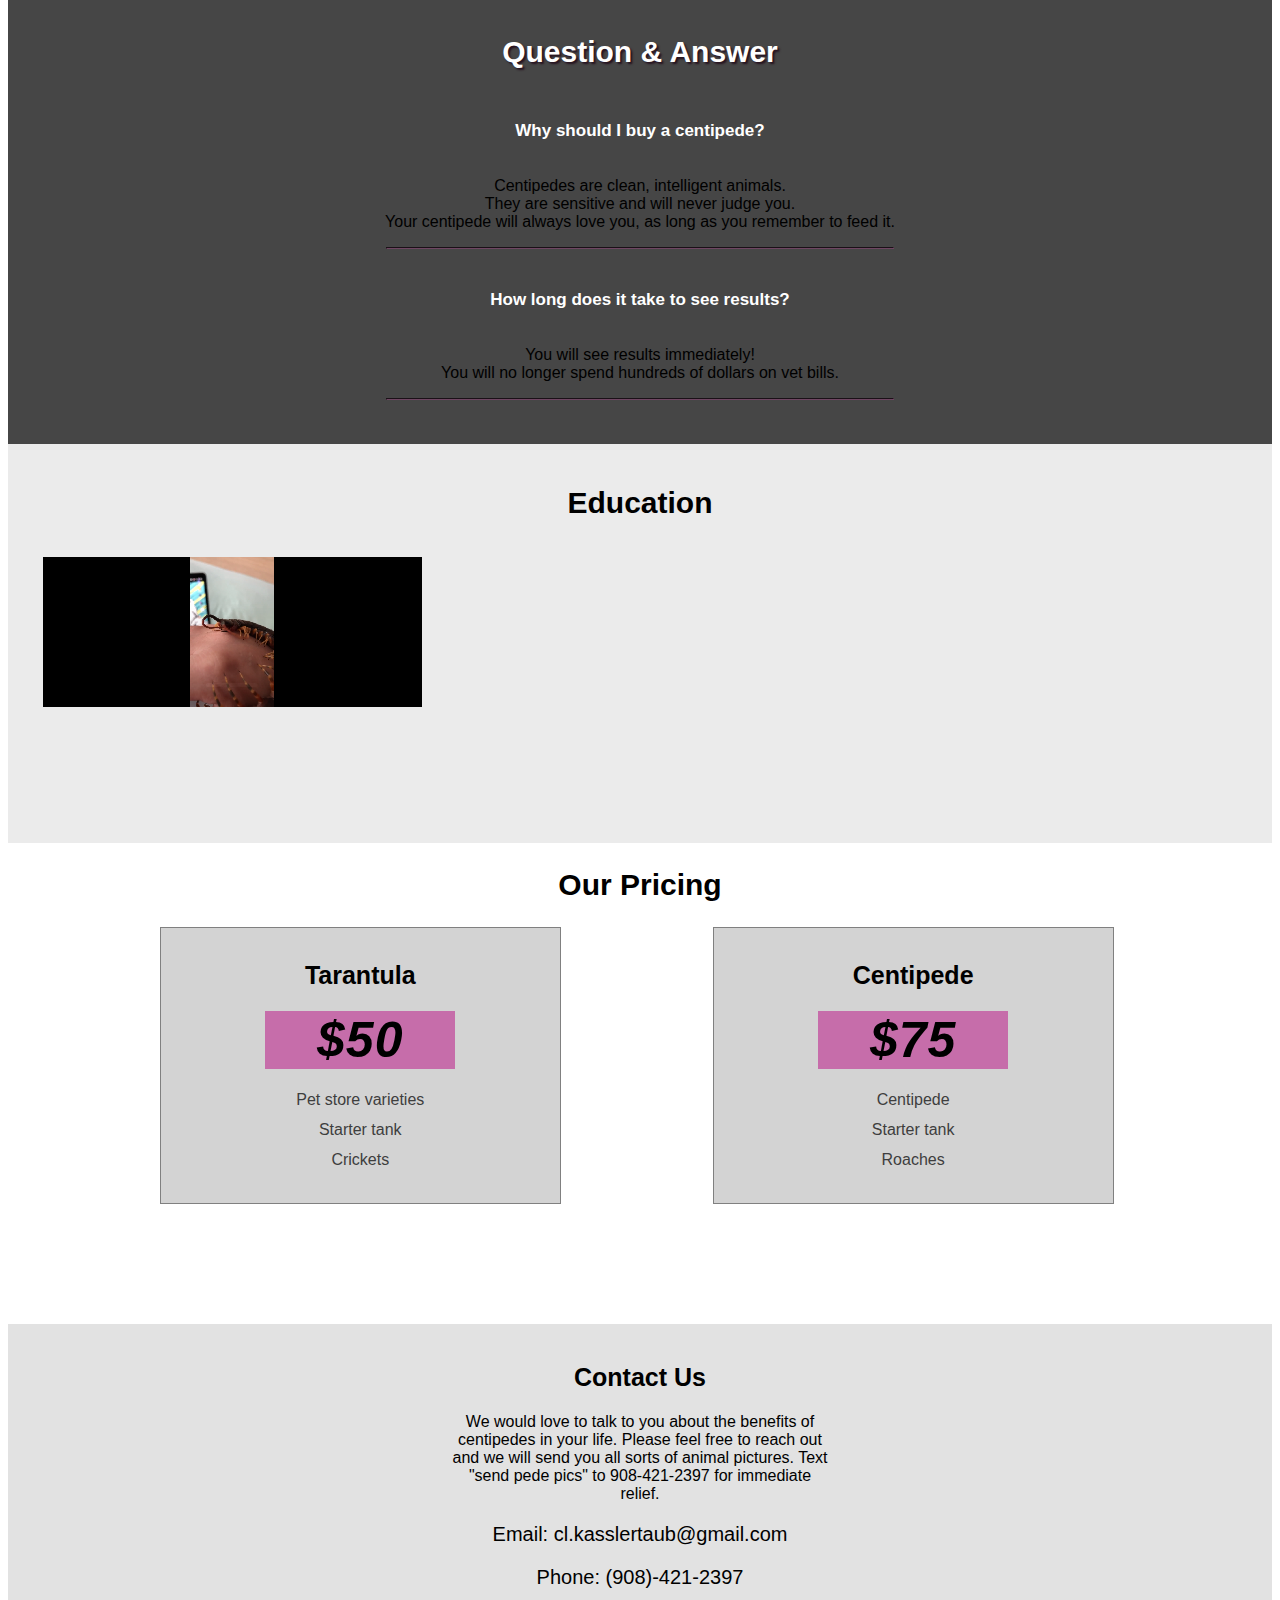
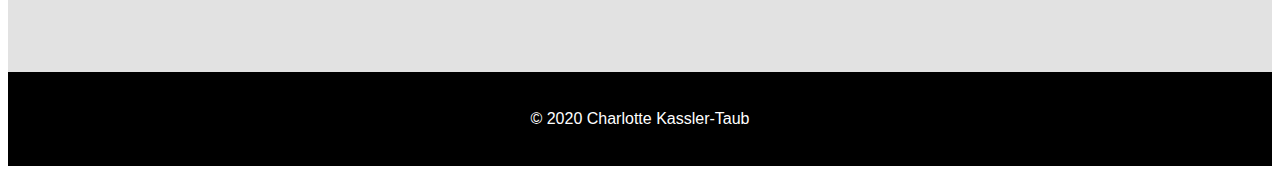
==== commit 1dd32950: "fix typos" ====
--- a/index.html
+++ b/index.html
@@ -30,14 +30,14 @@
       </div>
        <div id="container2">
        <h2 id="About">Traditional pets set high expectations</h2>
-       <p>Cats and dogs are great, but they are also time-consuming and expensive. Why not try an exotic pet? Centipedes, snakes, turtles, and tarantulas make wonderful pets. They are inexpensive, do not eat a lot, do not require walks, are quiet, and do not smell!</p>
+       <p>Cats and dogs are great, but they are also time-consuming and expensive. Why not try an exotic pet? Centipedes, snakes, turtles, and tarantulas make wonderful pets. They do not smell, cost a lot of money, require walks, or make a lot of noise.</p>
        <img src="images/turt.png" height="222" width="400"><br>
        </div>
        <div id="wrapper"><br>
        <h2 id="works">How It Works</h2>
        <div id="workss">
        	<h3>Identifying the Problem</h3>
-       	<p>If you have to get up at 2 am to take your pet outside in the freezing cold to pee, then you are not living your best life.</p>
+       	<p>If you have to get up at 2 A.M. to take your pet outside in the freezing cold to pee, then you are not living your best life.</p>
        </div>
         <div id="workss">
        	<h3>Finding the best solution</h3>
@@ -64,7 +64,7 @@
 		<div id="pricing"><h2>Centipede</h2><h1>$75</h1><ul><li>Centipede</li><li>Starter tank</li><li>Roaches</li></ul></div><br></div>
 <div id="contactus"><br>
 	<h2 id="contact">Contact Us</h2>
-	<p>We would love to talk to you about the benefits of centipedes in your life. Please feel free to reach out and we will send you all sorts of animal pictures. Text 908-421-2397 "send centipede pics" for immediate relief.</p>
+	<p>We would love to talk to you about the benefits of centipedes in your life. Please feel free to reach out and we will send you all sorts of animal pictures. Text "send pede pics" to 908-421-2397 for immediate relief.</p>
 	<h3>Email: cl.kasslertaub@gmail.com</h3>
 	<h3>Phone: (908)-421-2397</h3>
 	</div>
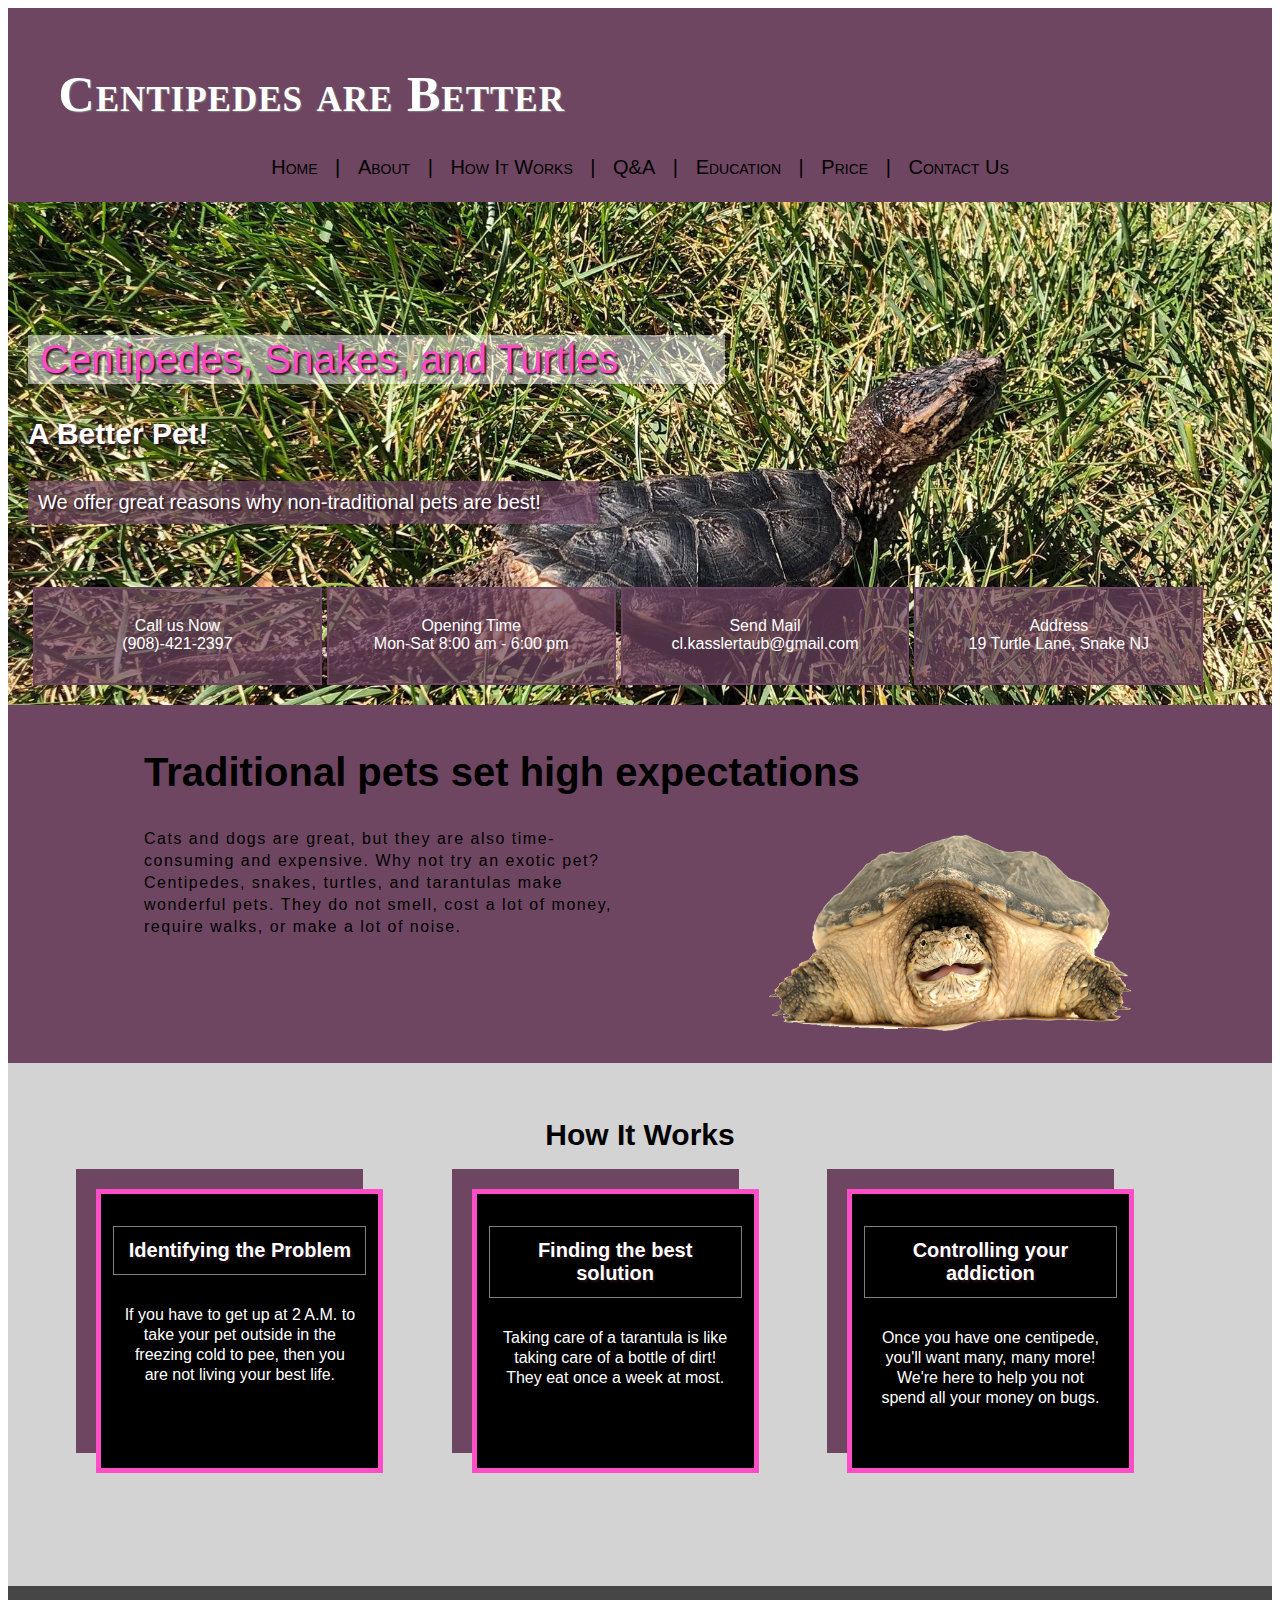
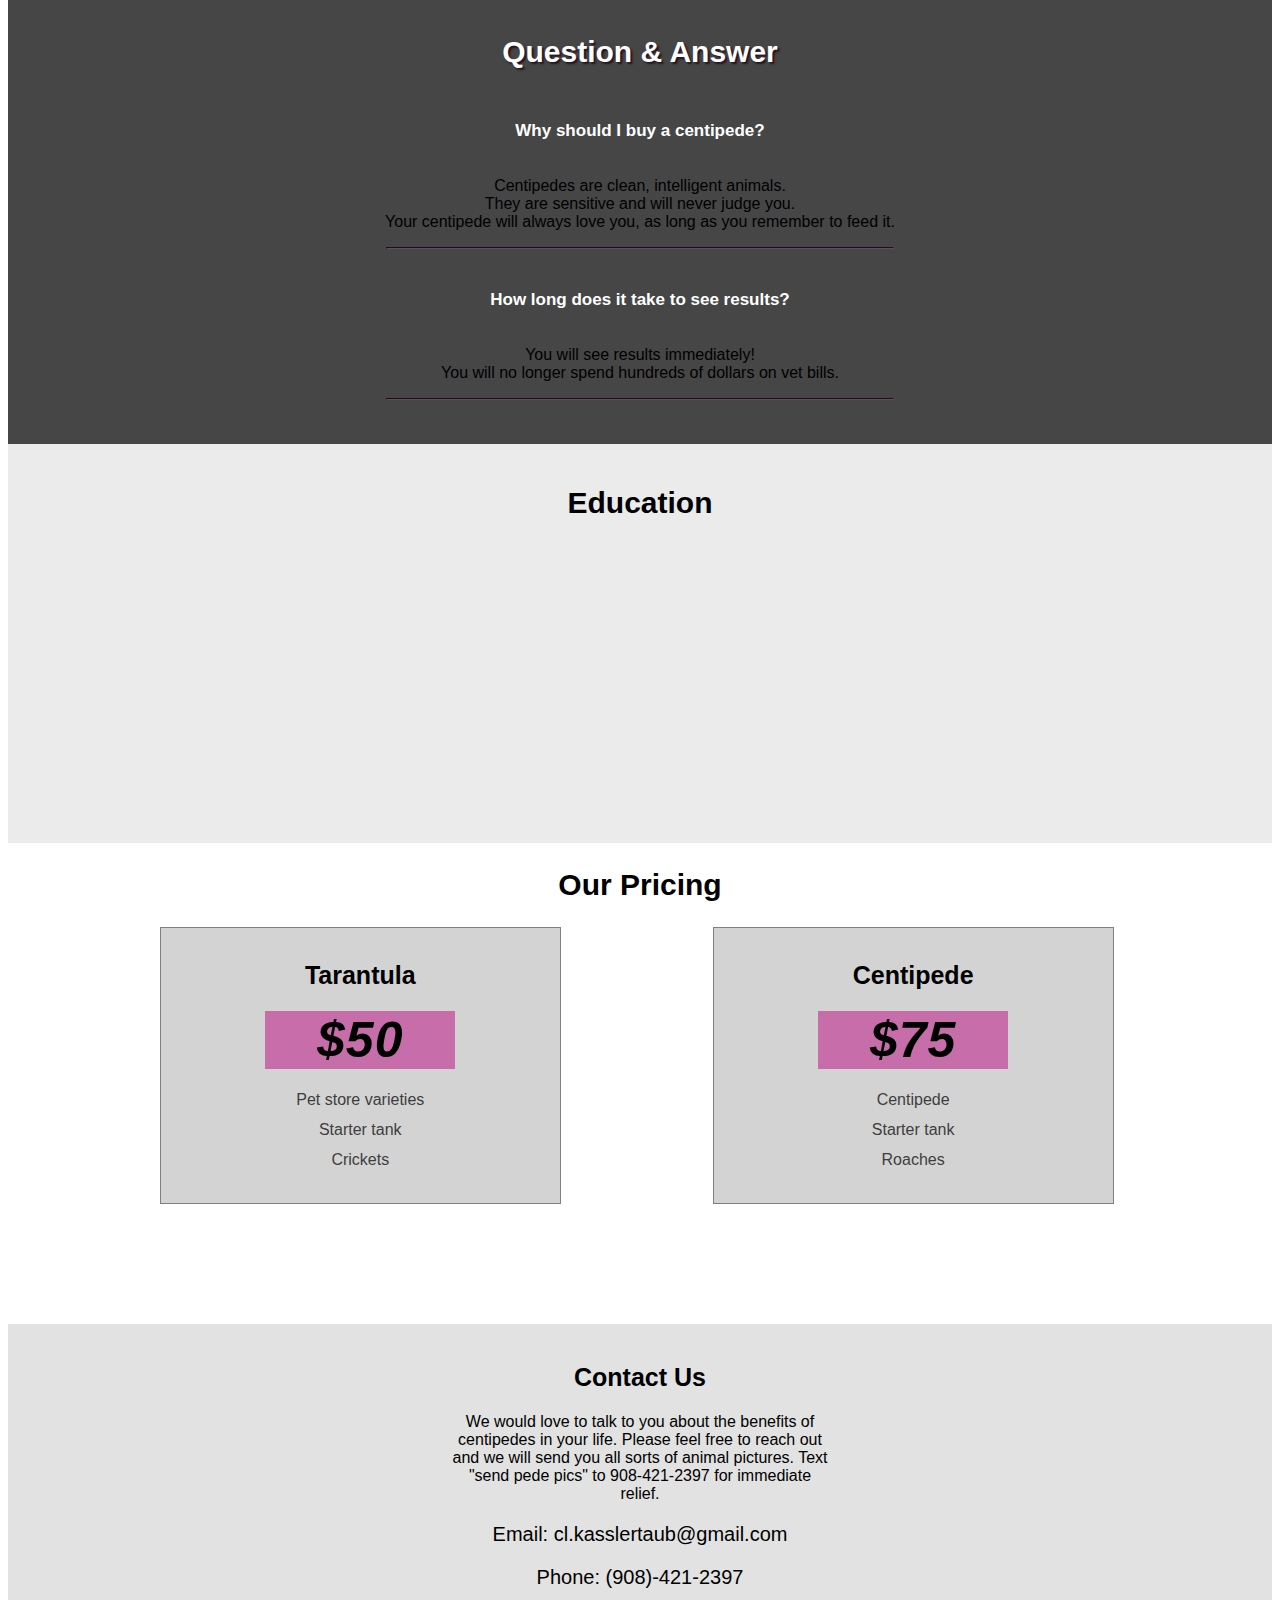
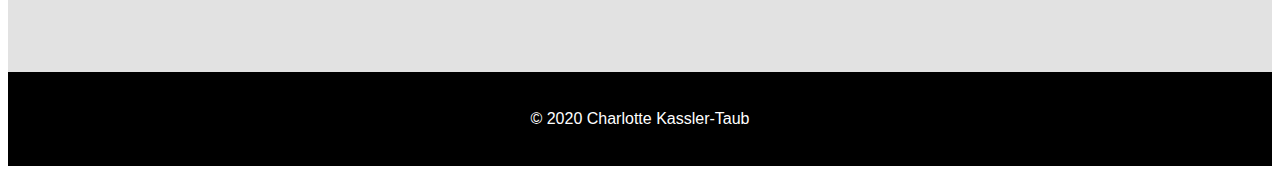
==== commit 9f6b78e3: "remove first vid" ====
--- a/index.html
+++ b/index.html
@@ -56,8 +56,7 @@
 		   <p>You will see results immediately! <br>You will no longer spend hundreds of dollars on vet bills.</p><hr><br><br></div>
       <div id="videos"><br>
        <h2 id="education">Education</h2>
-       <center><iframe width="560" height="315" src="images/cleaning.mp4" frameborder="0" allow="accelerometer; autoplay; encrypted-media; gyroscope; picture-in-picture" allowfullscreen></iframe>
-<iframe width="560" height="315" src="https://www.youtube.com/embed/BRrWiW1o19E" frameborder="0" allow="accelerometer; autoplay; encrypted-media; gyroscope; picture-in-picture" allowfullscreen></iframe>                   <iframe width="560" height="315" src="https://www.youtube.com/embed/rImhzYJPXe4" frameborder="0" allow="accelerometer; autoplay; encrypted-media; gyroscope; picture-in-picture" allowfullscreen></iframe></center></div>
+<center><iframe width="560" height="315" src="https://www.youtube.com/embed/BRrWiW1o19E" frameborder="0" allow="accelerometer; autoplay; encrypted-media; gyroscope; picture-in-picture" allowfullscreen></iframe>                   <iframe width="560" height="315" src="https://www.youtube.com/embed/rImhzYJPXe4" frameborder="0" allow="accelerometer; autoplay; encrypted-media; gyroscope; picture-in-picture" allowfullscreen></iframe></center></div>
 <div id="prices">
        <h2 id="price">Our Pricing</h2>
 	<div id="pricing"><h2>Tarantula</h2><h1>$50</h1><ul><li>Pet store varieties</li><li>Starter tank</li><li>Crickets</li></ul></div>
